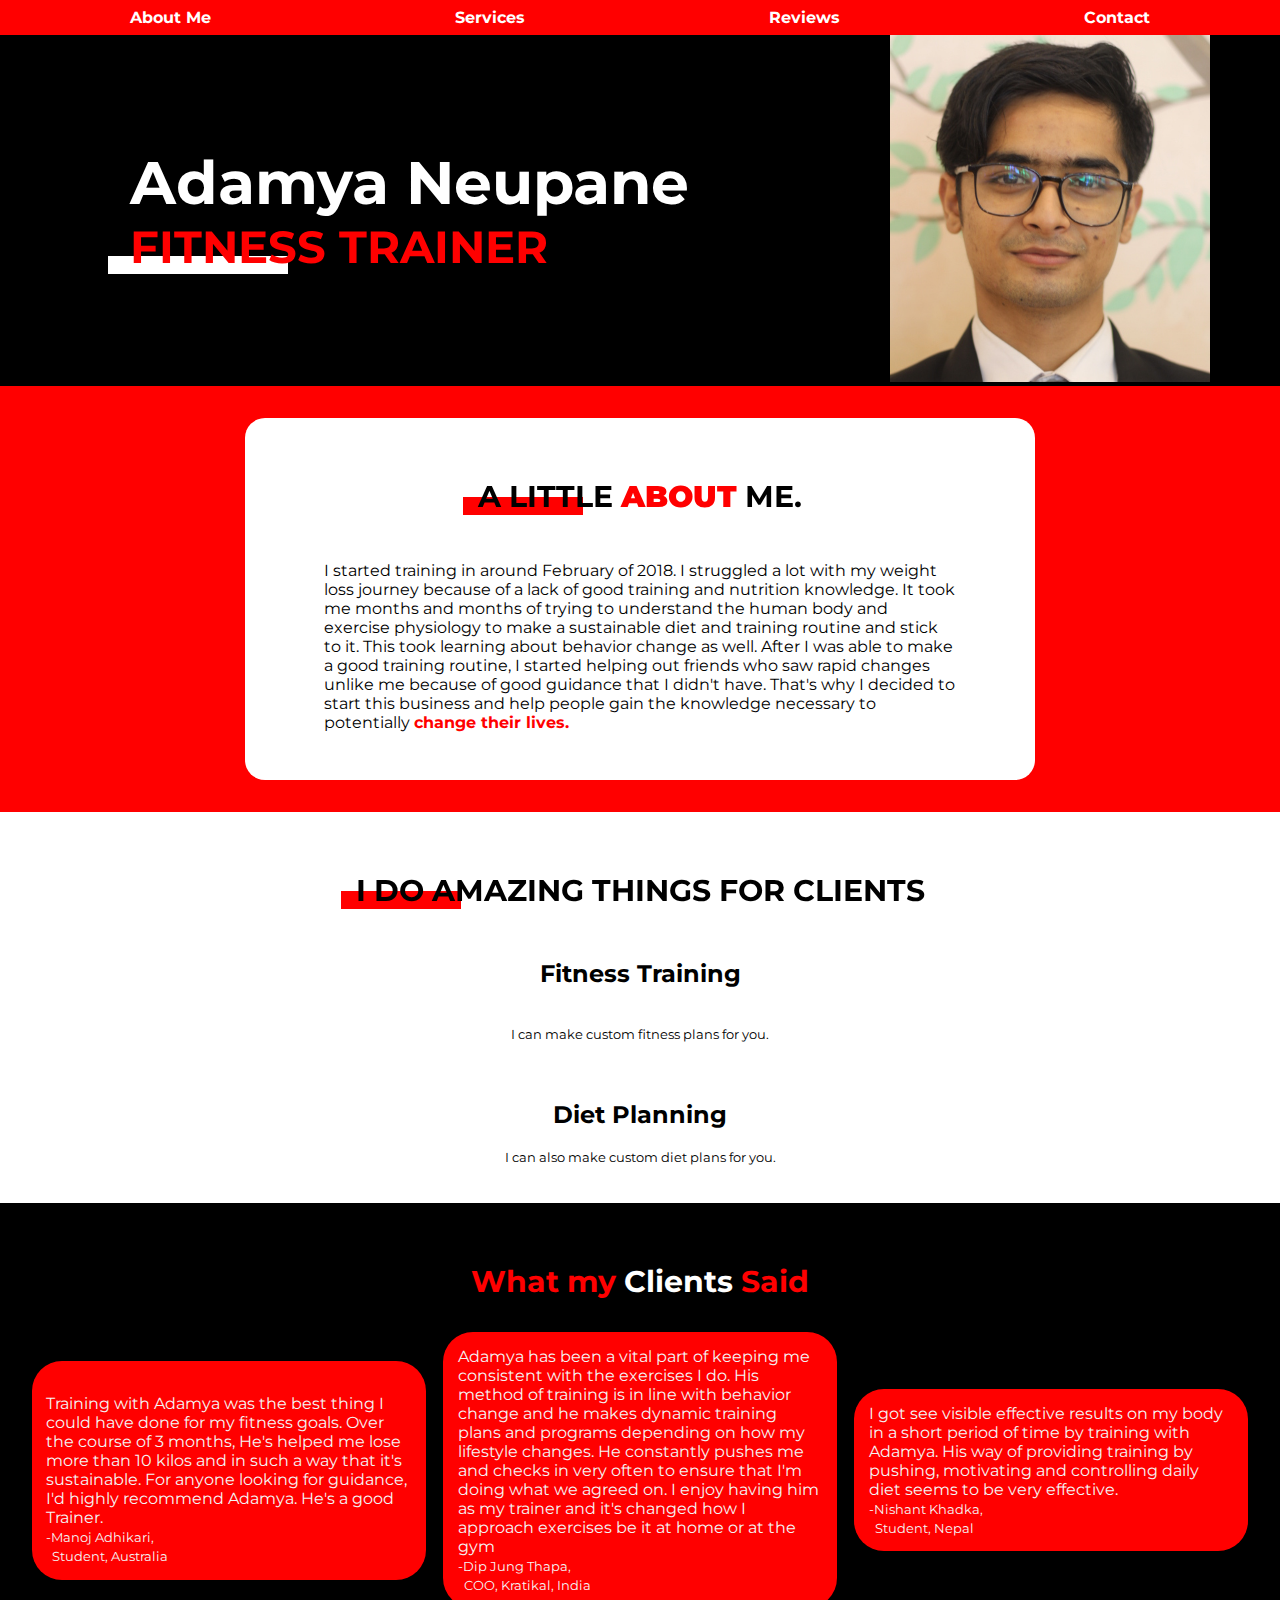
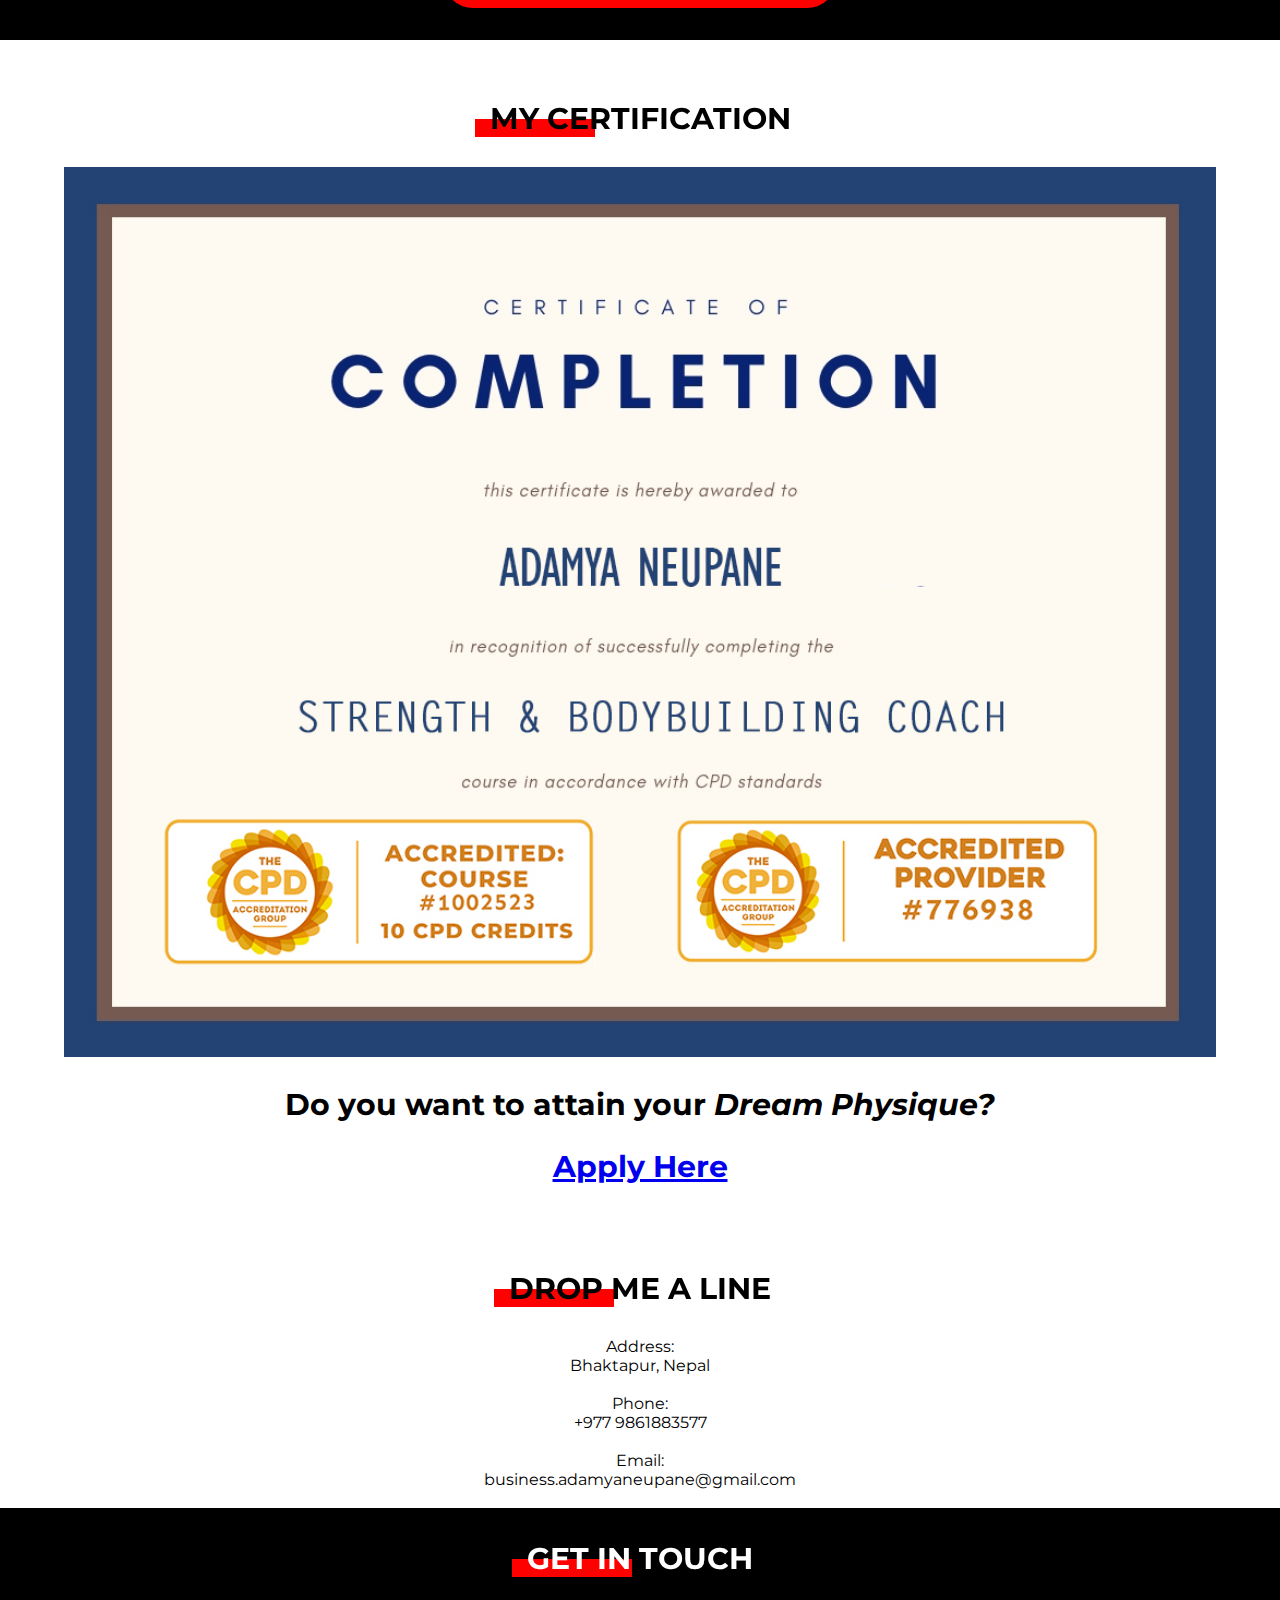
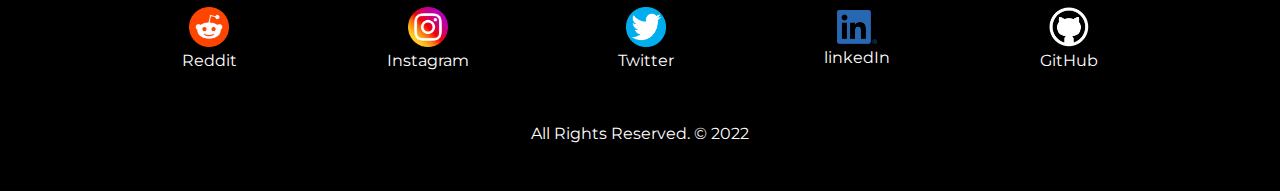
==== index.html @ 326d1372 "added hyperlink" ====
<!DOCTYPE html>
<html lang="en">
  <head>
    <meta charset="UTF-8" />
    <meta http-equiv="X-UA-Compatible" content="IE=edge" />
    <meta name="viewport" content="width=, initial-scale=1.0" />
    <title>Adamya Neupane</title>
    <link rel="stylesheet" href="styles.css" />
    <link href="favicon.png" rel="icon" type="image/x-icon" />
  </head>
  <body>
    <nav>
      <a href="index.html#Home">About Me </a>
      <a href="index.html#fit-plans"> Services </a>
      <a href="index.html#client-reviews"> Reviews </a>
      <a href="index.html#contact"> Contact </a>
    </nav>
    <section class="top" id="Home">
      <div>
        <h1>
          Adamya Neupane <br /><span class="trainer">Fitness Trainer</span>
        </h1>
      </div>
      <div class="picture-main">
        <img src="Adamya_Neupane.JPG" alt="Picture of the trainer" />
      </div>
    </section>
    <section class="about-container">
      <section class="AlbertBox">
        <h3>
          A little <em><b>about</b></em> me.
        </h3>
        <p>
          I started training in around February of 2018. I struggled a lot with
          my weight loss journey because of a lack of good training and
          nutrition knowledge. It took me months and months of trying to
          understand the human body and exercise physiology to make a
          sustainable diet and training routine and stick to it. This took
          learning about behavior change as well. After I was able to make a
          good training routine, I started helping out friends who saw rapid
          changes unlike me because of good guidance that I didn't have. That's
          why I decided to start this business and help people gain the
          knowledge necessary to potentially
          <em> <b> change their lives.</b></em>
        </p>
      </section>
    </section>

    <section class="plans" id="fit-plans">
      <h3>I do Amazing Things for Clients</h3>
      <h2>Fitness Training</h2>
      <br />
      <small>I can make custom fitness plans for you.</small> <br /><br />
      <h2>Diet Planning</h2>
      <small>I can also make custom diet plans for you.</small> <br /><br />
    </section>

    <div class="review-title" id="client-reviews">
      What my <em> Clients </em> Said
    </div>

    <section class="reviews">
      <!--Client 1-->
      <div class="manoj">
        <br />
        Training with Adamya was the best thing I could have done for my fitness
        goals. Over the course of 3 months, He's helped me lose more than 10
        kilos and in such a way that it's sustainable. For anyone looking for
        guidance, I'd highly recommend Adamya. He's a good Trainer.
        <br />
        <small>
          -Manoj Adhikari, <br />
          &nbsp; Student, Australia
        </small>
      </div>
      <!--Client 2-->
      <div class="dipjung">
        Adamya has been a vital part of keeping me consistent with the exercises
        I do. His method of training is in line with behavior change and he
        makes dynamic training plans and programs depending on how my lifestyle
        changes. He constantly pushes me and checks in very often to ensure that
        I'm doing what we agreed on. I enjoy having him as my trainer and it's
        changed how I approach exercises be it at home or at the gym
        <br />
        <small>
          -Dip Jung Thapa, <br />
          &nbsp; COO, Kratikal, India
        </small>
      </div>
      <!--Client 3-->
      <div class="nishant">
        I got see visible effective results on my body in a short period of time
        by training with Adamya. His way of providing training by pushing,
        motivating and controlling daily diet seems to be very effective.
        <br />
        <small>
          -Nishant Khadka, <br />
          &nbsp; Student, Nepal
        </small>
      </div>
    </section>

    <section class="certification">
      <h3>My Certification</h3>
      <img src="Certificate_adamya.jpg" alt="Certification-Adamya-Neupane" />
    </section>
    
    <section class="GoogleForm">
      <h2>Do you want to attain your <em> Dream Physique? </em> </h2>
      <div class = "form-button"><a href="https://forms.gle/S96QCmJSuo4km8DV9" target="_blank"> <h2>Apply Here</h2> </a></div>
    </section>

    <section class="contacts" id="contact">
      <h3>Drop me a line</h3>
      <div class="info">
        Address: <br />
        Bhaktapur, Nepal <br />
        <br />

        Phone: <br />
        +977 9861883577 <br />
        <br />

        Email: <br />
        business.adamyaneupane@gmail.com <br /><br />
      </div>
    </section>

    <section class="logos">
      <h3>Get in Touch</h3>

      <section class="socials">
        <a href="https://www.reddit.com/user/Addy_6325" target="_blank">
          <img src="reddit-img.webp" alt="Reddit" /> <br />
          Reddit</a
        >
        <a href="https://www.instagram.com/_addy_6325/" target="_blank">
          <img src="instagram-img.webp" alt="Instagram" /> <br />
          Instagram
        </a>
        <a href="https://twitter.com/AdamyaNeupane" target="_blank">
          <img src="twitter-img.png" alt="Twitter" /> <br />
          Twitter</a
        >
        <a href="https://www.linkedin.com/in/adamya-neupane/" target="_blank">
          <img src="linkedin-img.webp" alt="LinkedIn" /> <br />linkedIn
        </a>
        <a href="https://github.com/Addy-0001" target="_blank">
          <img src="github1.png" alt="GitHub" /> <br />
          GitHub</a
        >
      </section>
      <br /><br />
      <footer>All Rights Reserved. &#169; 2022</footer>
    </section>
  </body>
</html>
---- styles.css ----
@import url('https://fonts.googleapis.com/css2?family=Montserrat:wght@400;700&display=swap');

body
{
    font-family: 'Montserrat', sans-serif;
    margin: 0; 
}

nav
{

    display: flex;
    color: white;
    background-color: red;
    padding: .5em;
    flex-direction: row;
    flex-wrap: nowrap;
    justify-content: space-around;
    align-items: center;
    align-content: stretch;
    position: sticky;
    top: 0px;
}


nav a
{
    text-transform: none;
    text-decoration: none;
    font-weight: bold;
    color: white;
}

.top
{
    color:white;
    background-color: black;
    padding: 0px;
    margin: 0px; 
    display: flex;
    flex-direction: row;
    flex-wrap: nowrap;
    justify-content: space-around;
    align-items: center;
    align-content: flex-start;
}

.top img
{
    width: 320px;
}

.top h1
{
    font-size: 60px;
    text-align: left;
    padding: 1em 1em;
}

h1 span 
{
    text-transform: uppercase;
    display: block;
    font-size: 45px;
    position: relative;
    z-index: 1;
}

h1 span::before
{
    content: ' ';
    position: absolute;
    width: 4em;
    background-color: white;
    height: .4em;
    bottom: 0;
    z-index: -1;
    margin-left: -.5em;
}

.trainer
{
    color: red;
    position: relative;
}

.about-container
{
    background-color: red;
    display: flex;
    flex-direction: column;
    flex-wrap: wrap;
    justify-content: center;
    align-items: center;
    align-content: space-around;
    padding: 2em;
}

h3
{
    display: block;
    padding: 2em 0 0 0;
    text-transform: uppercase;
    font-size: 30px;
    margin-top: 0;
    position: relative;
    z-index: 1;
}

h3::before
{
    content: ' ';
    position: absolute;
    width: 4em;
    background-color: red;
    height: .6em;
    bottom: 0;
    z-index: -1;
    margin-left: -.5em;
}

.AlbertBox
{
    width: 65%;
    display: flex;
    flex-direction: column;
    align-items: center;
    align-content: space-around;
    border-radius: 20px;
    border-color: white;
    background-color: white;
    
}

.AlbertBox p
{
    width: 80%;
    padding: 0 0 2em 0;
}

.AlbertBox em
{
    font-style: normal;
    color: red;
}



.plans
{
    display: flex;
    flex-direction: column;
    flex-wrap: nowrap;
    justify-content: center;
    align-items: center;
    align-content: space-around;
}

.plans h3
{
    font-size: 30px;
}

.plans h2
{
    padding: 0 0 0 0;
}

.review-title
{
    color: Red;
    background-color: black;
    border: 0;
    padding: 2em 0 0 0;
    text-align: center; 
    font-size: 30px;
    font-weight: bold;
}

.review-title em
{
    font-style: normal;
    color: white;
}
.reviews
{
    background-color: black;
    color: white;
    display: flex;
    flex-direction: row;
    flex-wrap: wrap;
    justify-content: space-between;
    align-items: center;
    align-content: space-evenly;
    padding: 2em;
}

.manoj
{
    background-color: red;
    color: whitesmoke;
    width: 30%;
    border-radius: 30px;
    text-align: left;
    padding: .9em;
}
.dipjung
{
    background-color: red;
    color: whitesmoke;
    width: 30%;
    border-radius: 30px;
    text-align: left;
    padding: .9em;
}
.nishant
{
    background-color: red;
    color: whitesmoke;
    width: 30%;
    border-radius: 30px;
    text-align: left;
    padding: .9em;
}

.certification
{
    text-align: center;
}

.certification img
{
    width: 90%;
}

.GoogleForm
{
    text-align: center;
}

.GoogleForm h2
{
    font-size: 30px;
    
}
.GoogleForm em
{
    text-emphasis: none;
}

.contacts
{
    text-align: center;
}

.socials
{
    display: flex;
    flex-direction: row;
    flex-wrap: nowrap;
    justify-content: space-evenly;
    align-items: center;
}

.socials img
{
    width: 40px;
    bottom: .5em;
}

.socials a
{
    width: auto;
    font-size: 100%;
    text-align: center;
    text-decoration: none;
    color: white;
}

.logos
{
    background-color: black;
    color: white;
    padding: 2em; 
}

.logos h3
{
    font-size: 30px;
    text-align: center;
    padding: 0 4em 0 4em;
}

footer
{
    padding: 1em;
    text-align: center;
}

/*
* When the size of the screen changes, change the content as follows
*/
@media (max-width: 1127px)
{
    .top {
            color: white;
            background-color: black;
            padding: 0px;
            margin: 0px;
            display: flex;
            flex-direction: row;
            flex-wrap: wrap;
            justify-content: space-around;
            align-items: center;
            align-content: center;
        }

    .top img
    {
        width: 100%;
    }

    .reviews {
            background-color: black;
            color: white;
            display: flex;
            flex-direction: column;
            flex-wrap: wrap;
            justify-content: space-around;
            align-items: center;
            align-content: space-around;
        }
    .manoj
    {
        background-color: red;
        color: whitesmoke;
        width: 80%;
        border-radius: 50px;
        text-align: left;
        padding: 2em;
        border: 10px solid;
        border-color: black;
    }
    .dipjung
    {
        background-color: red;
        color: whitesmoke;
        width: 80%;
        border-radius: 50px;
        text-align: left;
        padding: 2em;
        border: 10px solid;
        border-color: black;
    }
    .nishant
    {
        background-color: red;
        color: whitesmoke;
        width: 80%;
        border-radius: 50px;
        text-align: left;
        padding: 2em;
        border: 10px solid;
        border-color: black; 
    }
}
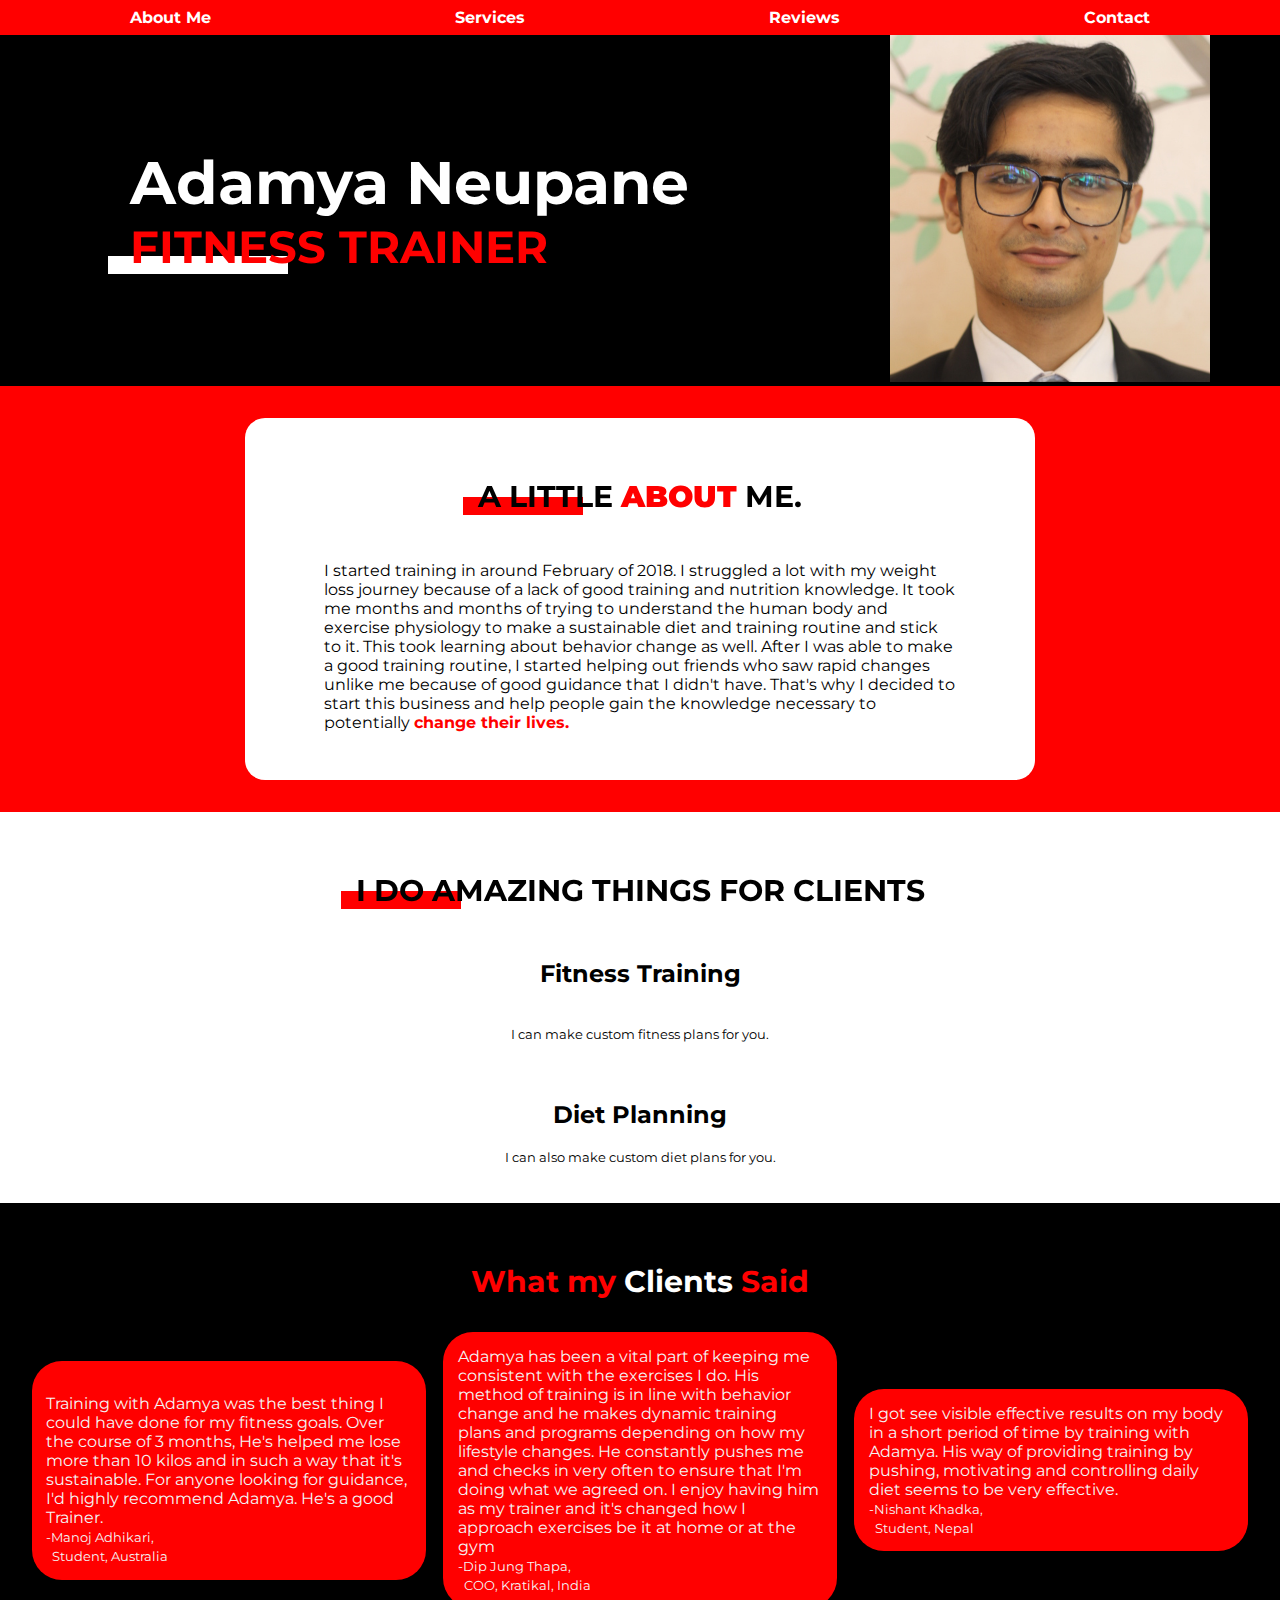
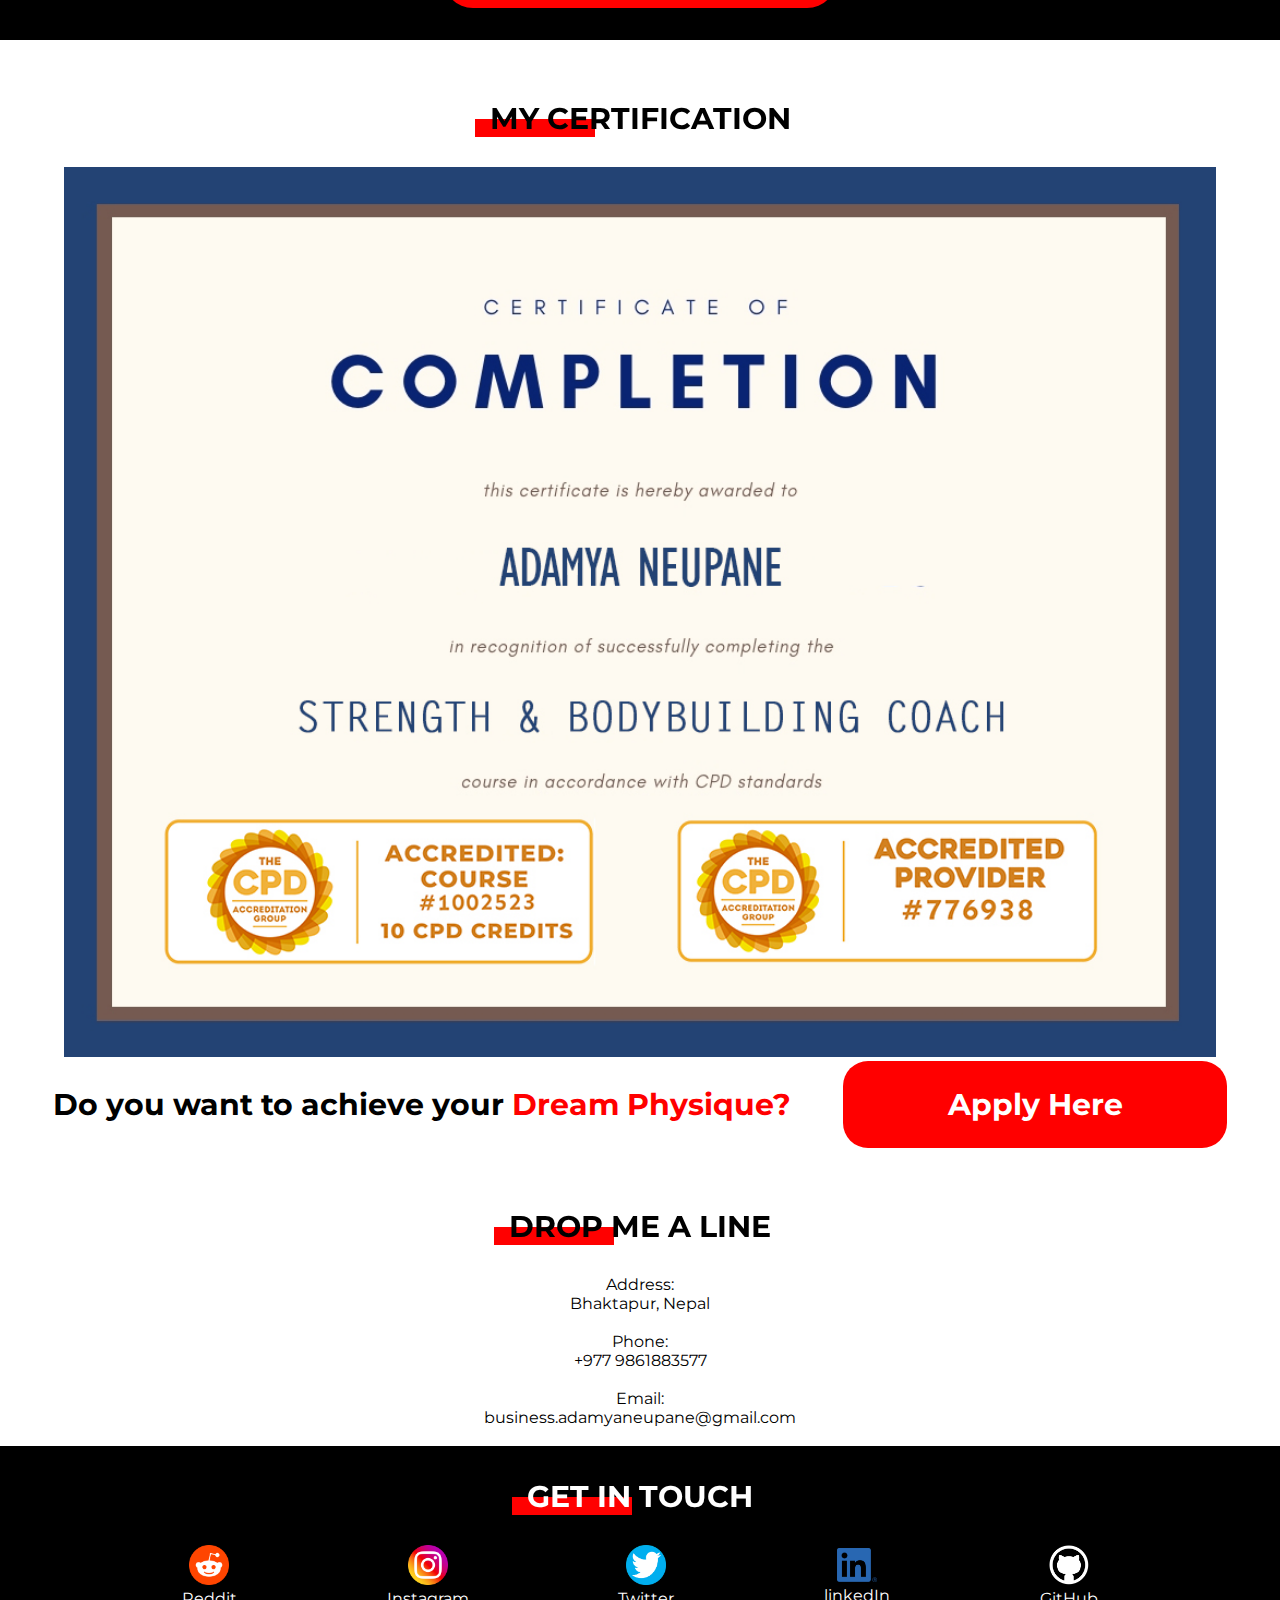
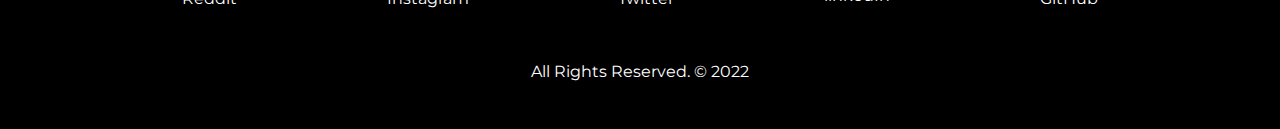
==== commit f5836645: "added form, made it look good" ====
--- a/index.html
+++ b/index.html
@@ -106,7 +106,7 @@
     </section>
     
     <section class="GoogleForm">
-      <h2>Do you want to attain your <em> Dream Physique? </em> </h2>
+      <h2>Do you want to achieve your <em> Dream Physique? </em> </h2>
       <div class = "form-button"><a href="https://forms.gle/S96QCmJSuo4km8DV9" target="_blank"> <h2>Apply Here</h2> </a></div>
     </section>
 
--- a/styles.css
+++ b/styles.css
@@ -235,17 +235,40 @@
 
 .GoogleForm
 {
-    text-align: center;
+    display: flex;
+    flex-direction: row;
+    flex-wrap: wrap;
+    justify-content: space-evenly;
+    align-content: space-between;
 }
 
 .GoogleForm h2
 {
     font-size: 30px;
-    
+    text-align: center;
 }
 .GoogleForm em
 {
-    text-emphasis: none;
+    font-style: normal;
+    color: red;
+}
+
+.form-button
+{
+    font-style: normal;
+    text-transform: none;
+    text-align: center;
+    color: white;
+    width: 30%;
+    background-color: red;
+    border-radius: 25px;
+    border: 2em; 
+}
+
+.form-button a
+{
+    color: white;
+    text-decoration: none;
 }
 
 .contacts
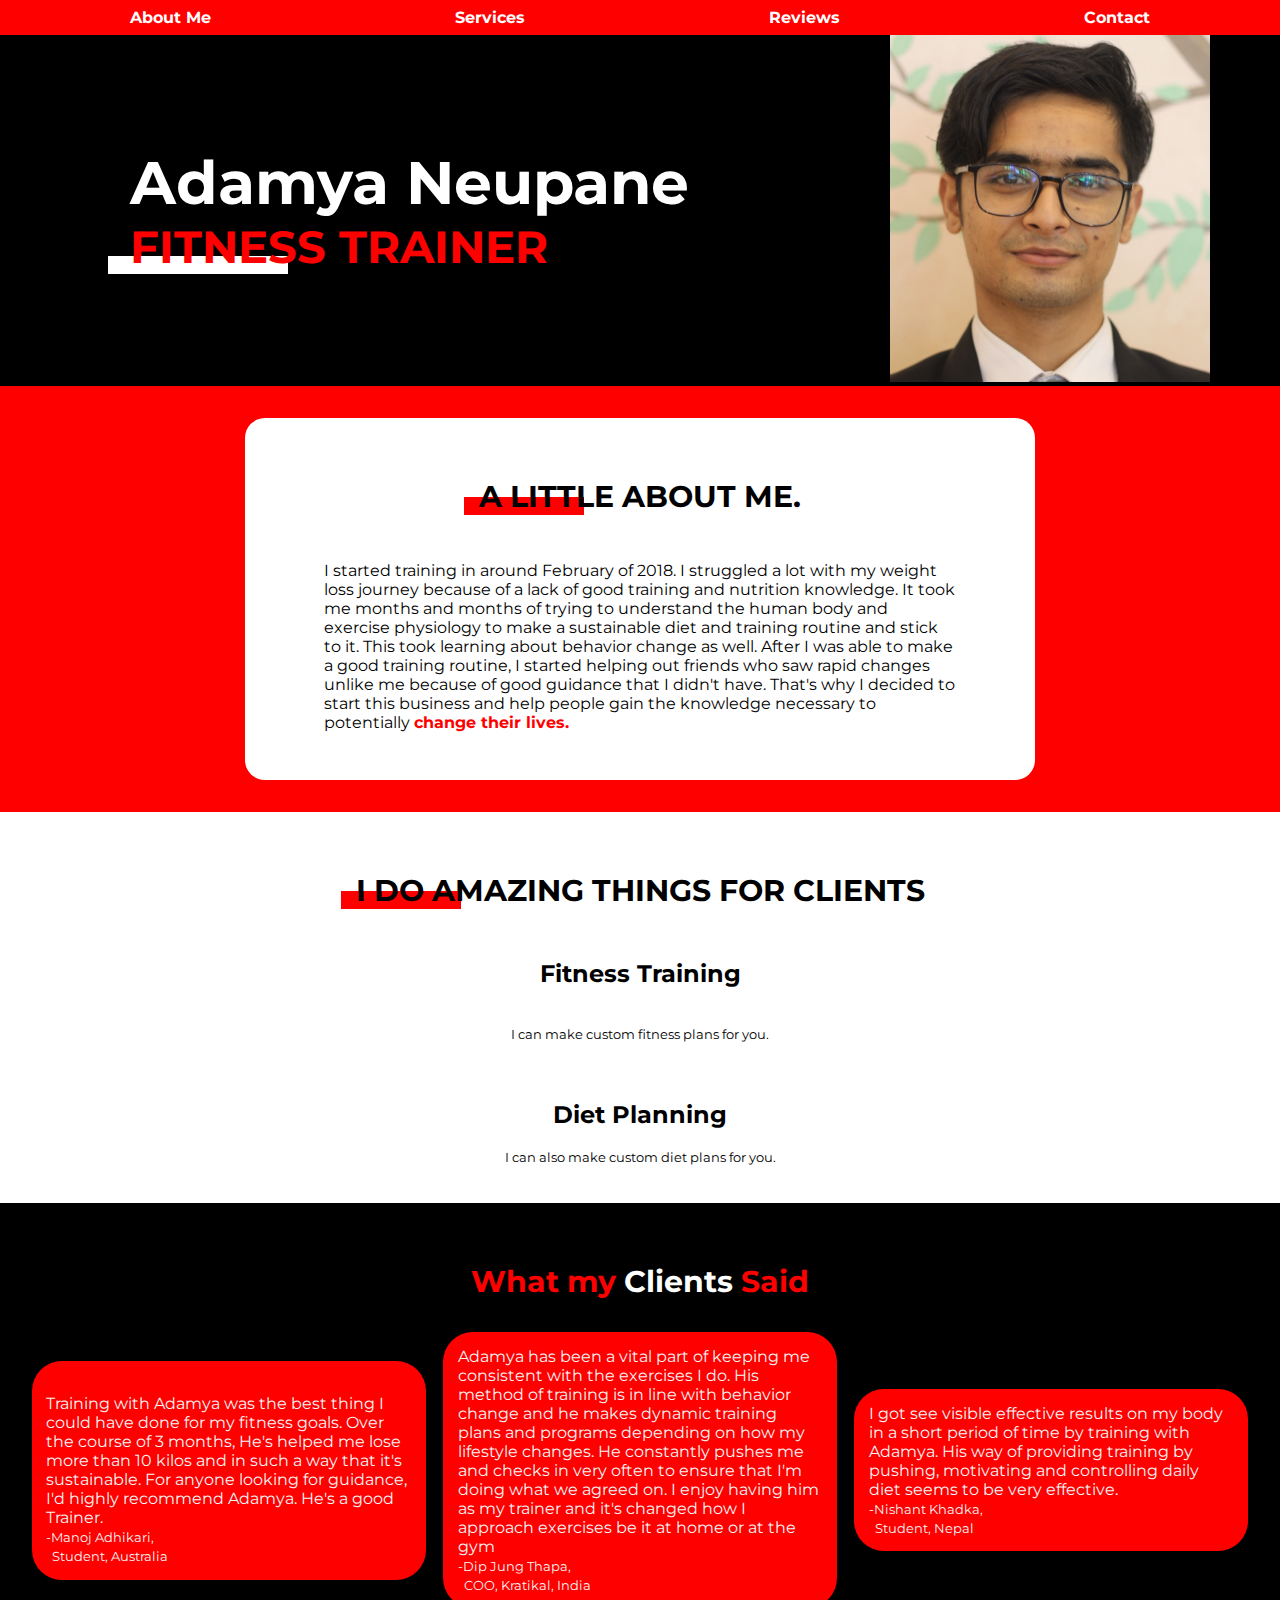
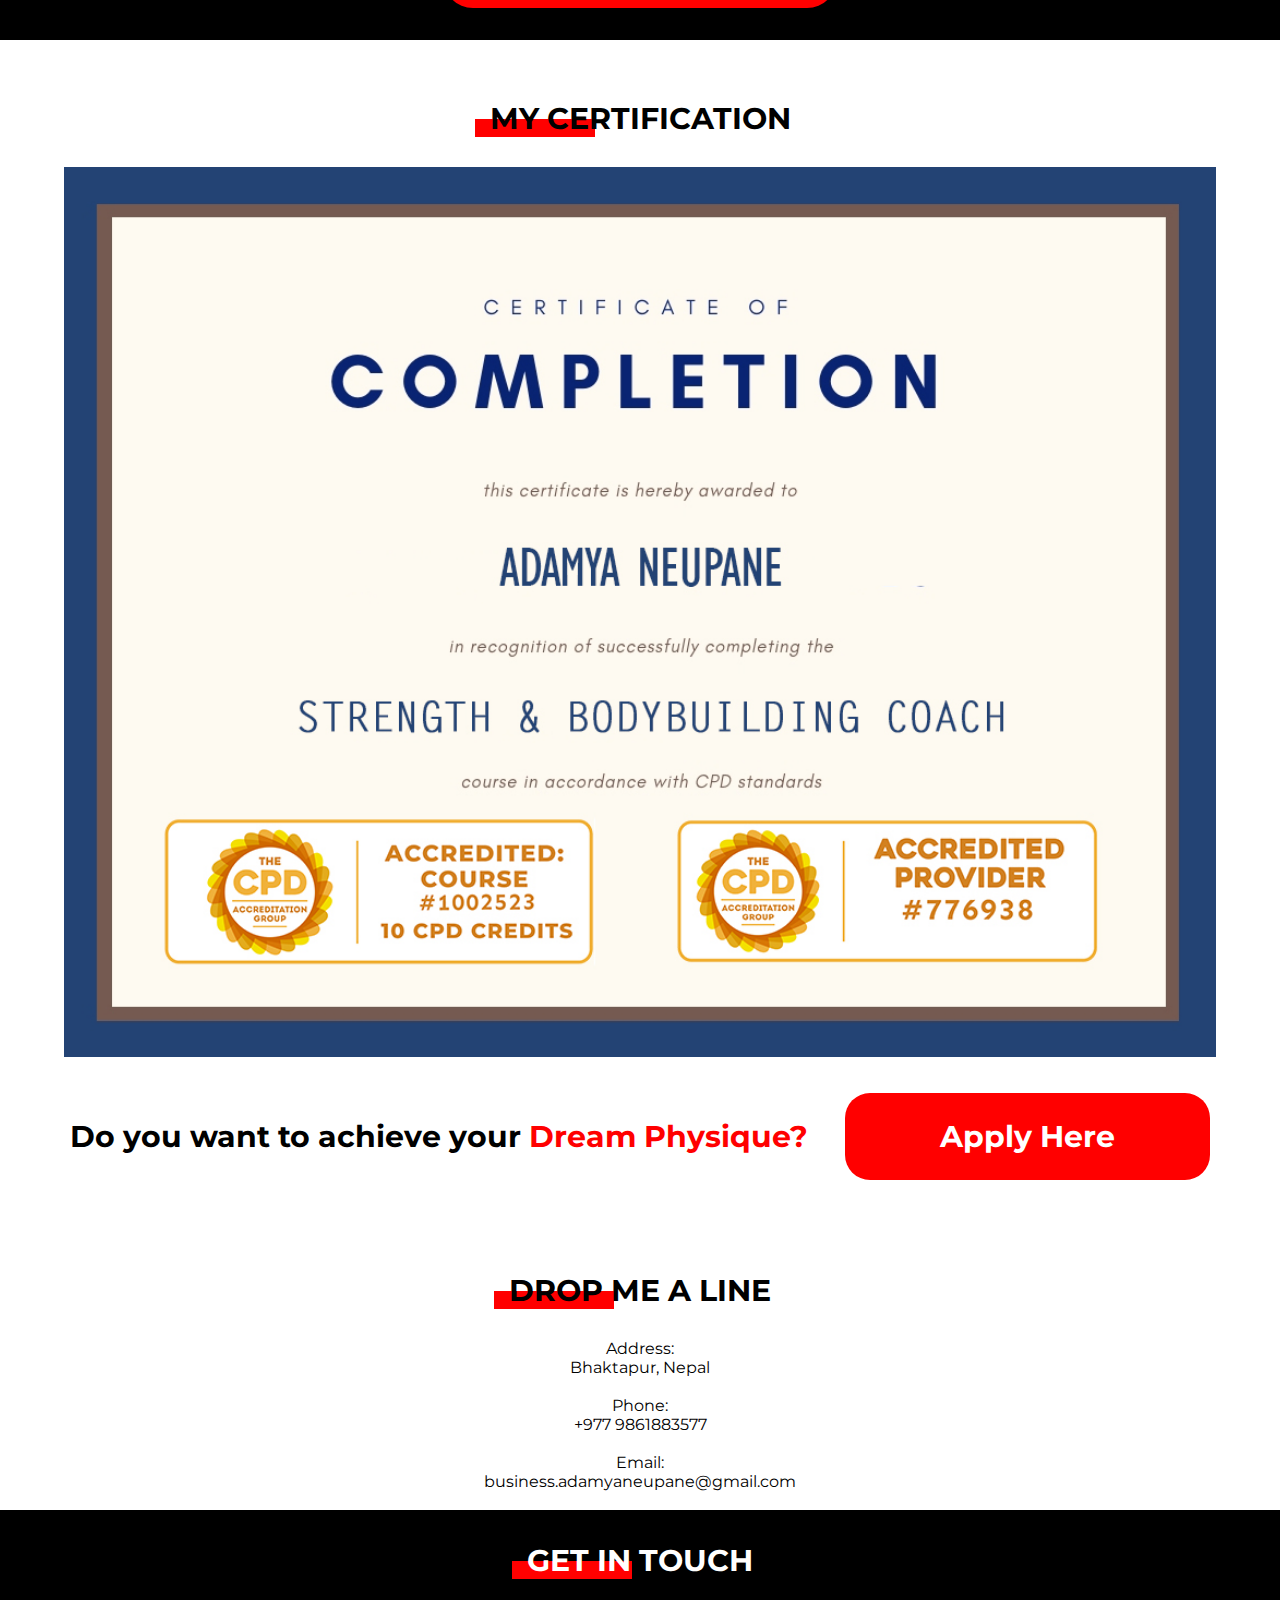
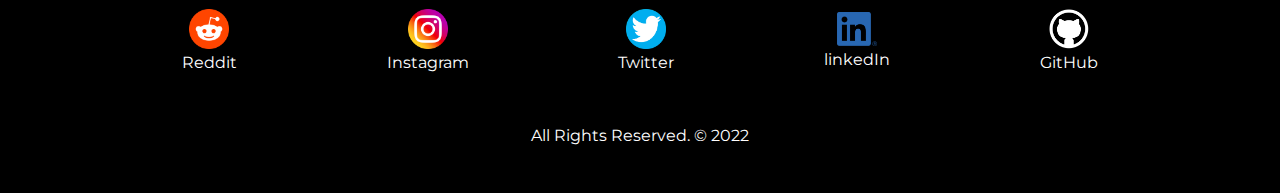
==== commit 8268235d: "changed about section" ====
--- a/index.html
+++ b/index.html
@@ -27,9 +27,7 @@
     </section>
     <section class="about-container">
       <section class="AlbertBox">
-        <h3>
-          A little <em><b>about</b></em> me.
-        </h3>
+        <h3>A little about me.</h3>
         <p>
           I started training in around February of 2018. I struggled a lot with
           my weight loss journey because of a lack of good training and
@@ -104,10 +102,14 @@
       <h3>My Certification</h3>
       <img src="Certificate_adamya.jpg" alt="Certification-Adamya-Neupane" />
     </section>
-    
+
     <section class="GoogleForm">
-      <h2>Do you want to achieve your <em> Dream Physique? </em> </h2>
-      <div class = "form-button"><a href="https://forms.gle/S96QCmJSuo4km8DV9" target="_blank"> <h2>Apply Here</h2> </a></div>
+      <h2>Do you want to achieve your <em> Dream Physique? </em></h2>
+      <div class="form-button">
+        <a href="https://forms.gle/S96QCmJSuo4km8DV9" target="_blank">
+          <h2>Apply Here</h2>
+        </a>
+      </div>
     </section>
 
     <section class="contacts" id="contact">
--- a/styles.css
+++ b/styles.css
@@ -20,6 +20,7 @@
     align-content: stretch;
     position: sticky;
     top: 0px;
+    z-index: 2;
 }
 
 
@@ -240,6 +241,7 @@
     flex-wrap: wrap;
     justify-content: space-evenly;
     align-content: space-between;
+    padding: 2em; 
 }
 
 .GoogleForm h2
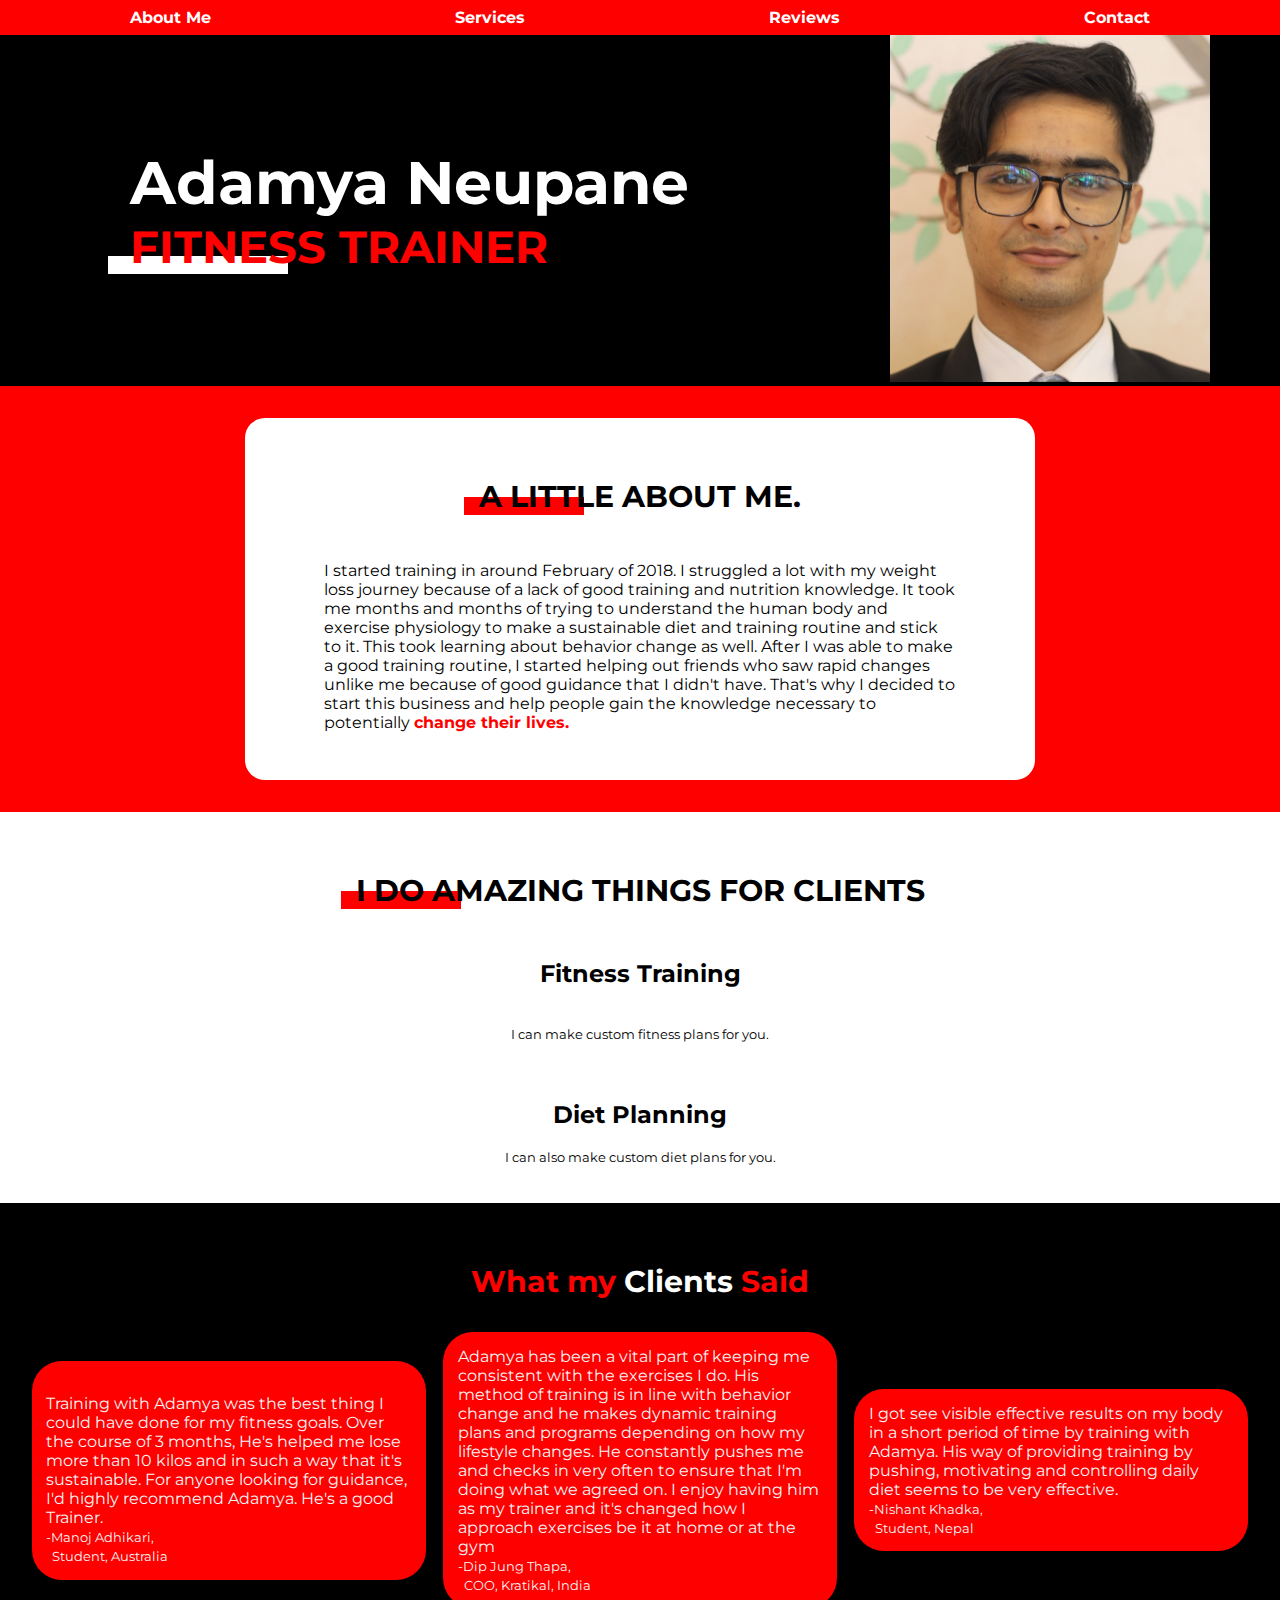
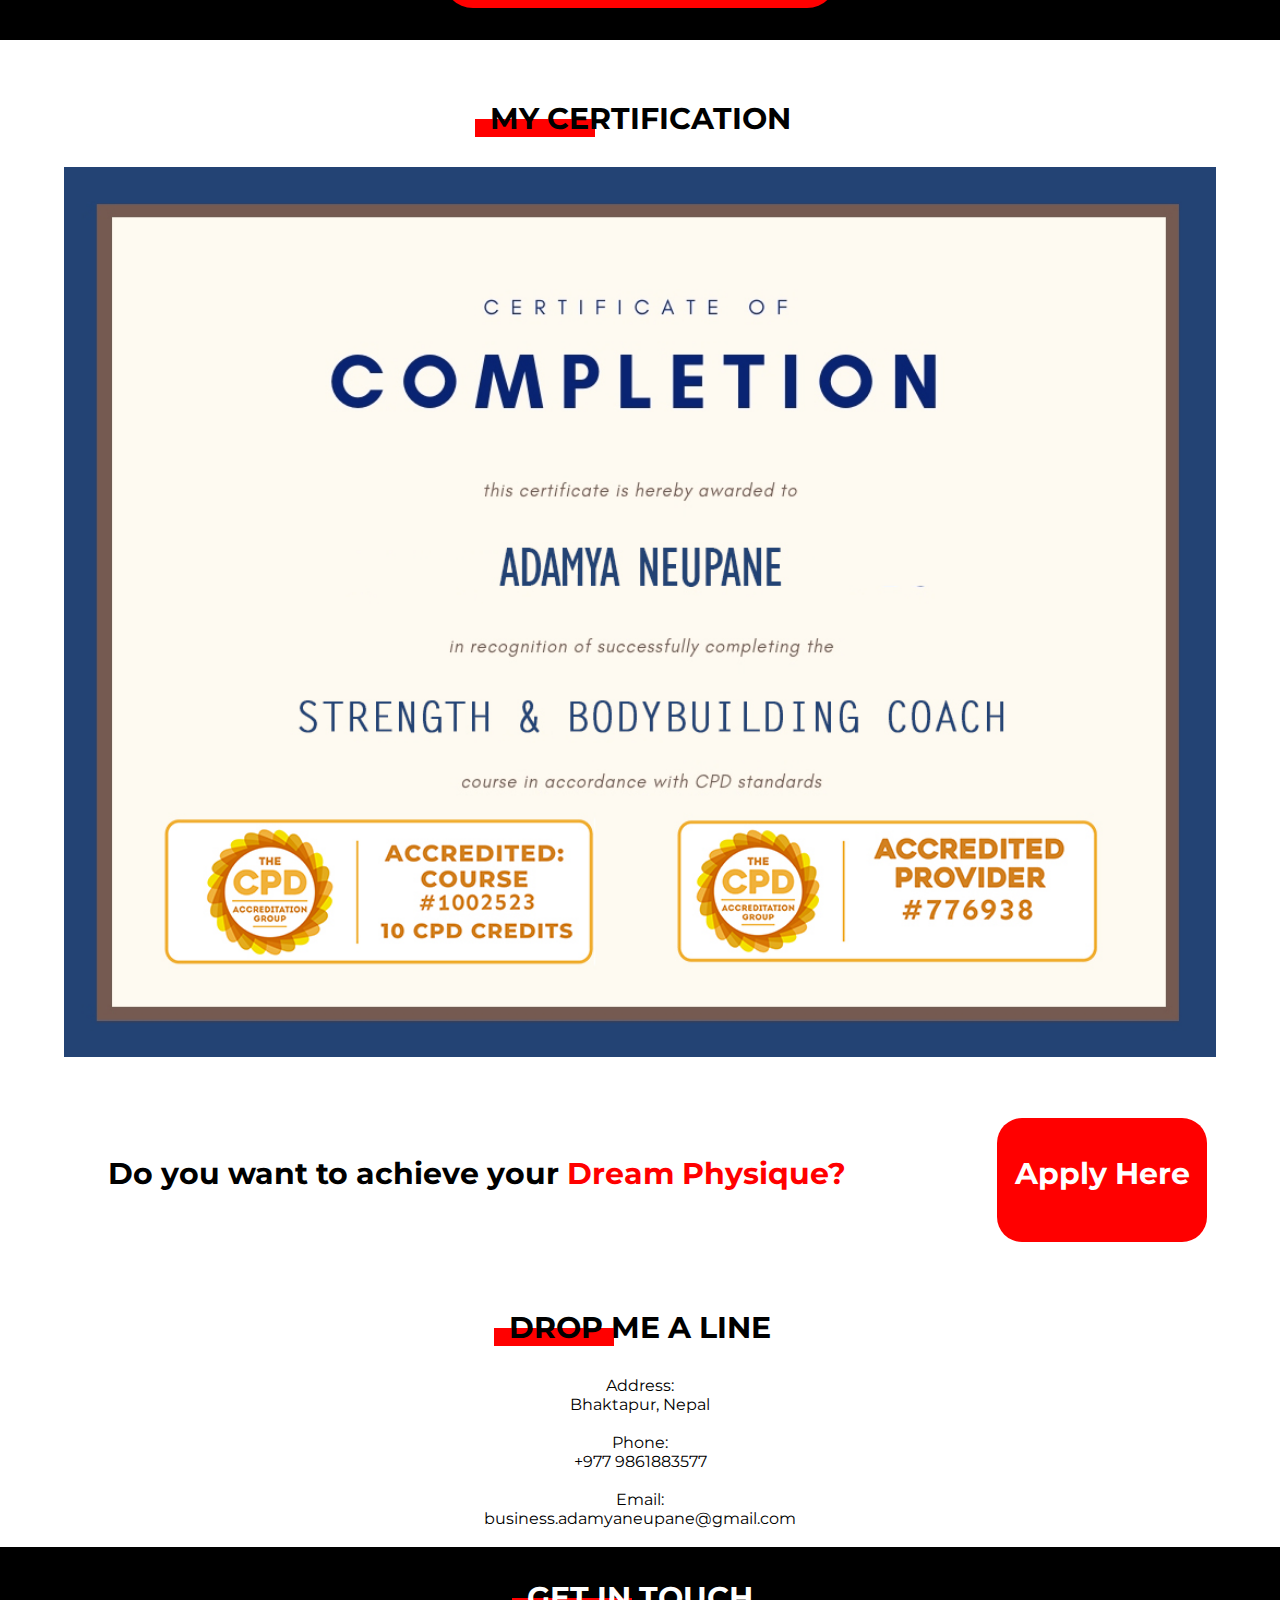
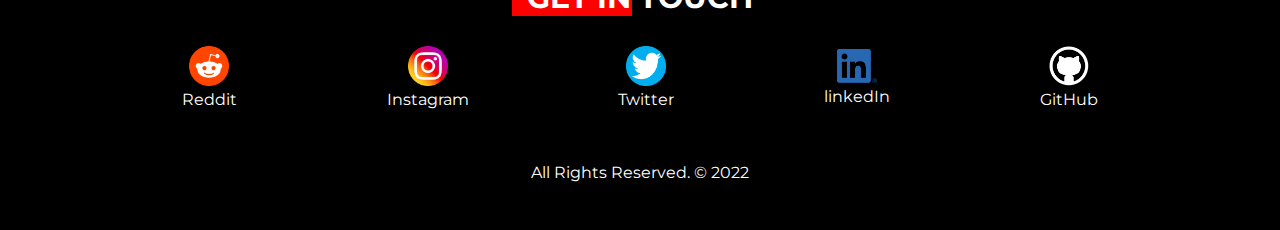
==== commit 4da2226e: "UI changes to apply section" ====
--- a/index.html
+++ b/index.html
@@ -104,12 +104,13 @@
     </section>
 
     <section class="GoogleForm">
-      <h2>Do you want to achieve your <em> Dream Physique? </em></h2>
-      <div class="form-button">
-        <a href="https://forms.gle/S96QCmJSuo4km8DV9" target="_blank">
-          <h2>Apply Here</h2>
+      <h2><br> Do you want to achieve your <em> Dream Physique? </em></h2>
+      <a href="https://forms.gle/S96QCmJSuo4km8DV9" target="_blank">
+        <div class="form-button">
+          <h2> <br>Apply Here</h2>
+        </div>
         </a>
-      </div>
+      
     </section>
 
     <section class="contacts" id="contact">
--- a/styles.css
+++ b/styles.css
@@ -239,11 +239,16 @@
     display: flex;
     flex-direction: row;
     flex-wrap: wrap;
-    justify-content: space-evenly;
+    justify-content: space-around;
     align-content: space-between;
     padding: 2em; 
 }
 
+.GoogleForm a
+{
+    text-decoration: none;
+    color: white;
+}
 .GoogleForm h2
 {
     font-size: 30px;
@@ -259,18 +264,14 @@
 {
     font-style: normal;
     text-transform: none;
-    text-align: center;
-    color: white;
-    width: 30%;
+    text-decoration: none;
+    color: white;
+    text-align: center;
+    color: white;
+    width: 120%;
+    height: 100%;
     background-color: red;
     border-radius: 25px;
-    border: 2em; 
-}
-
-.form-button a
-{
-    color: white;
-    text-decoration: none;
 }
 
 .contacts
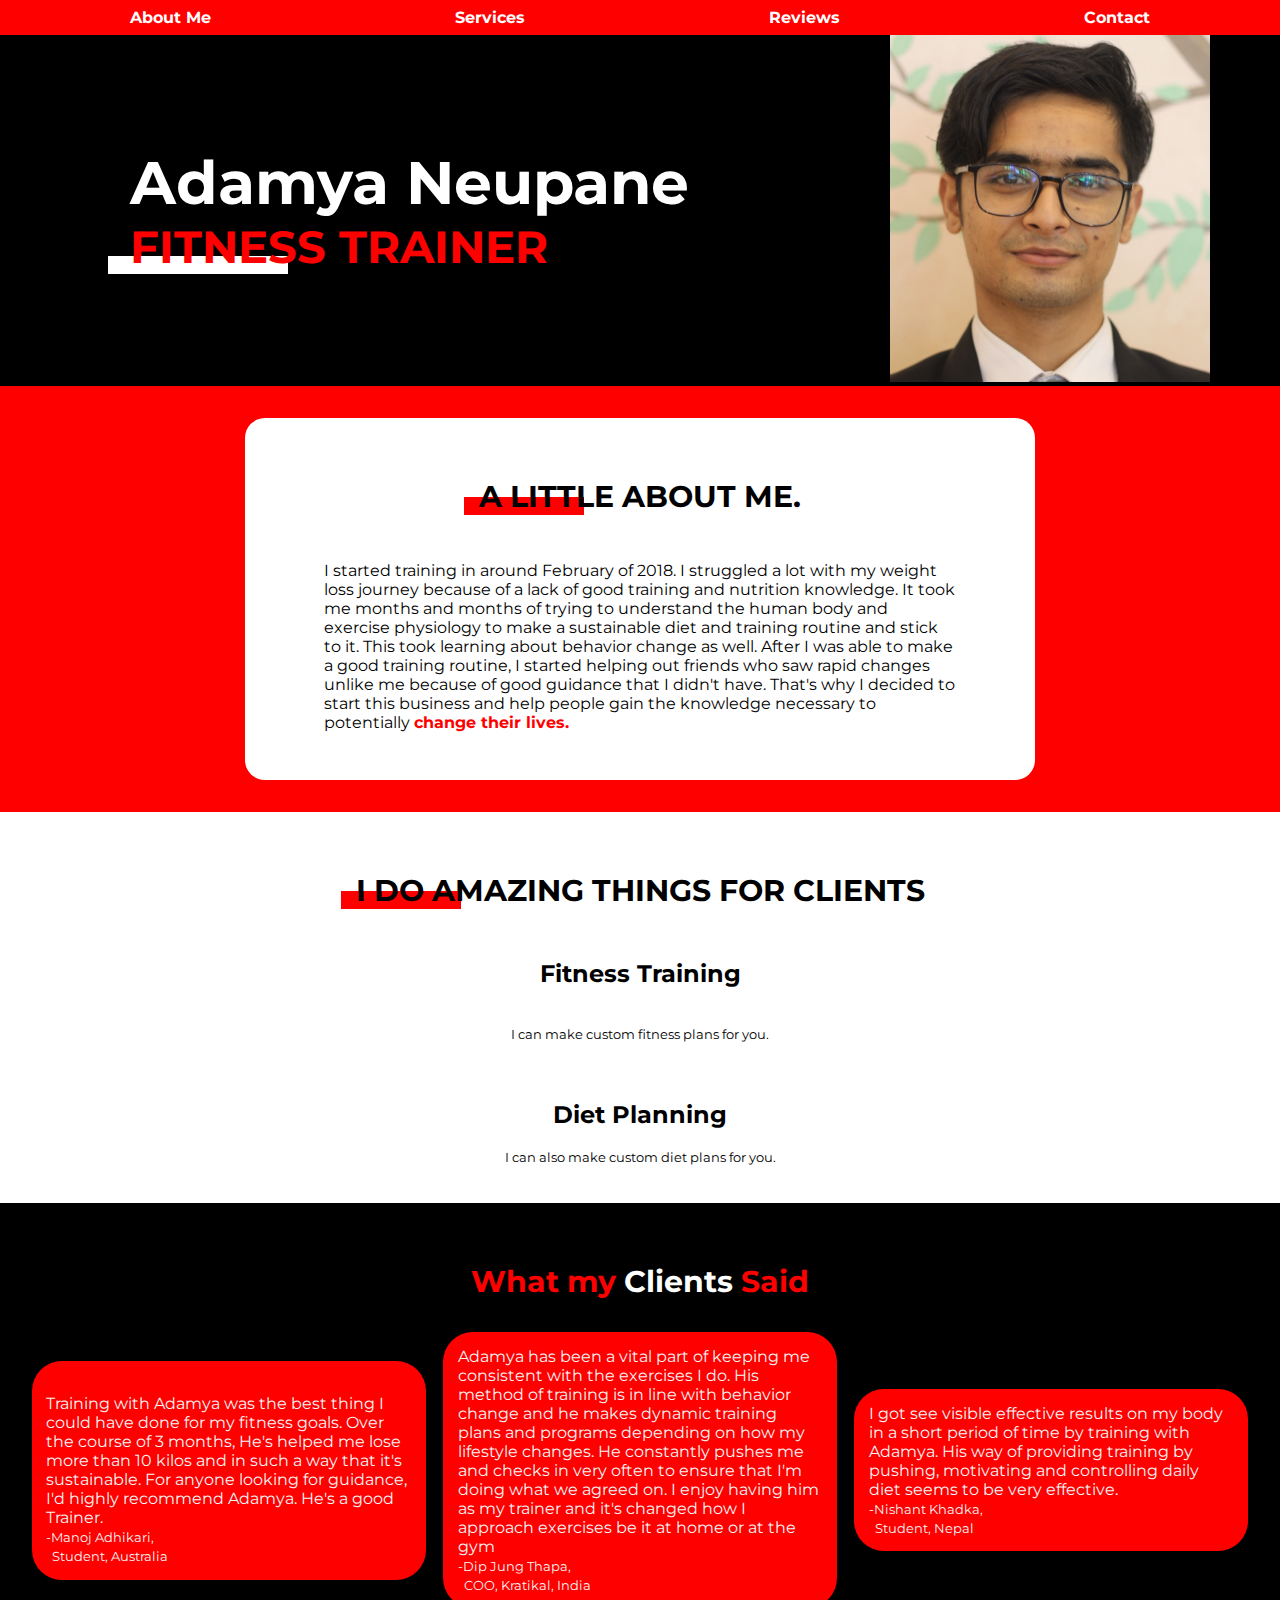
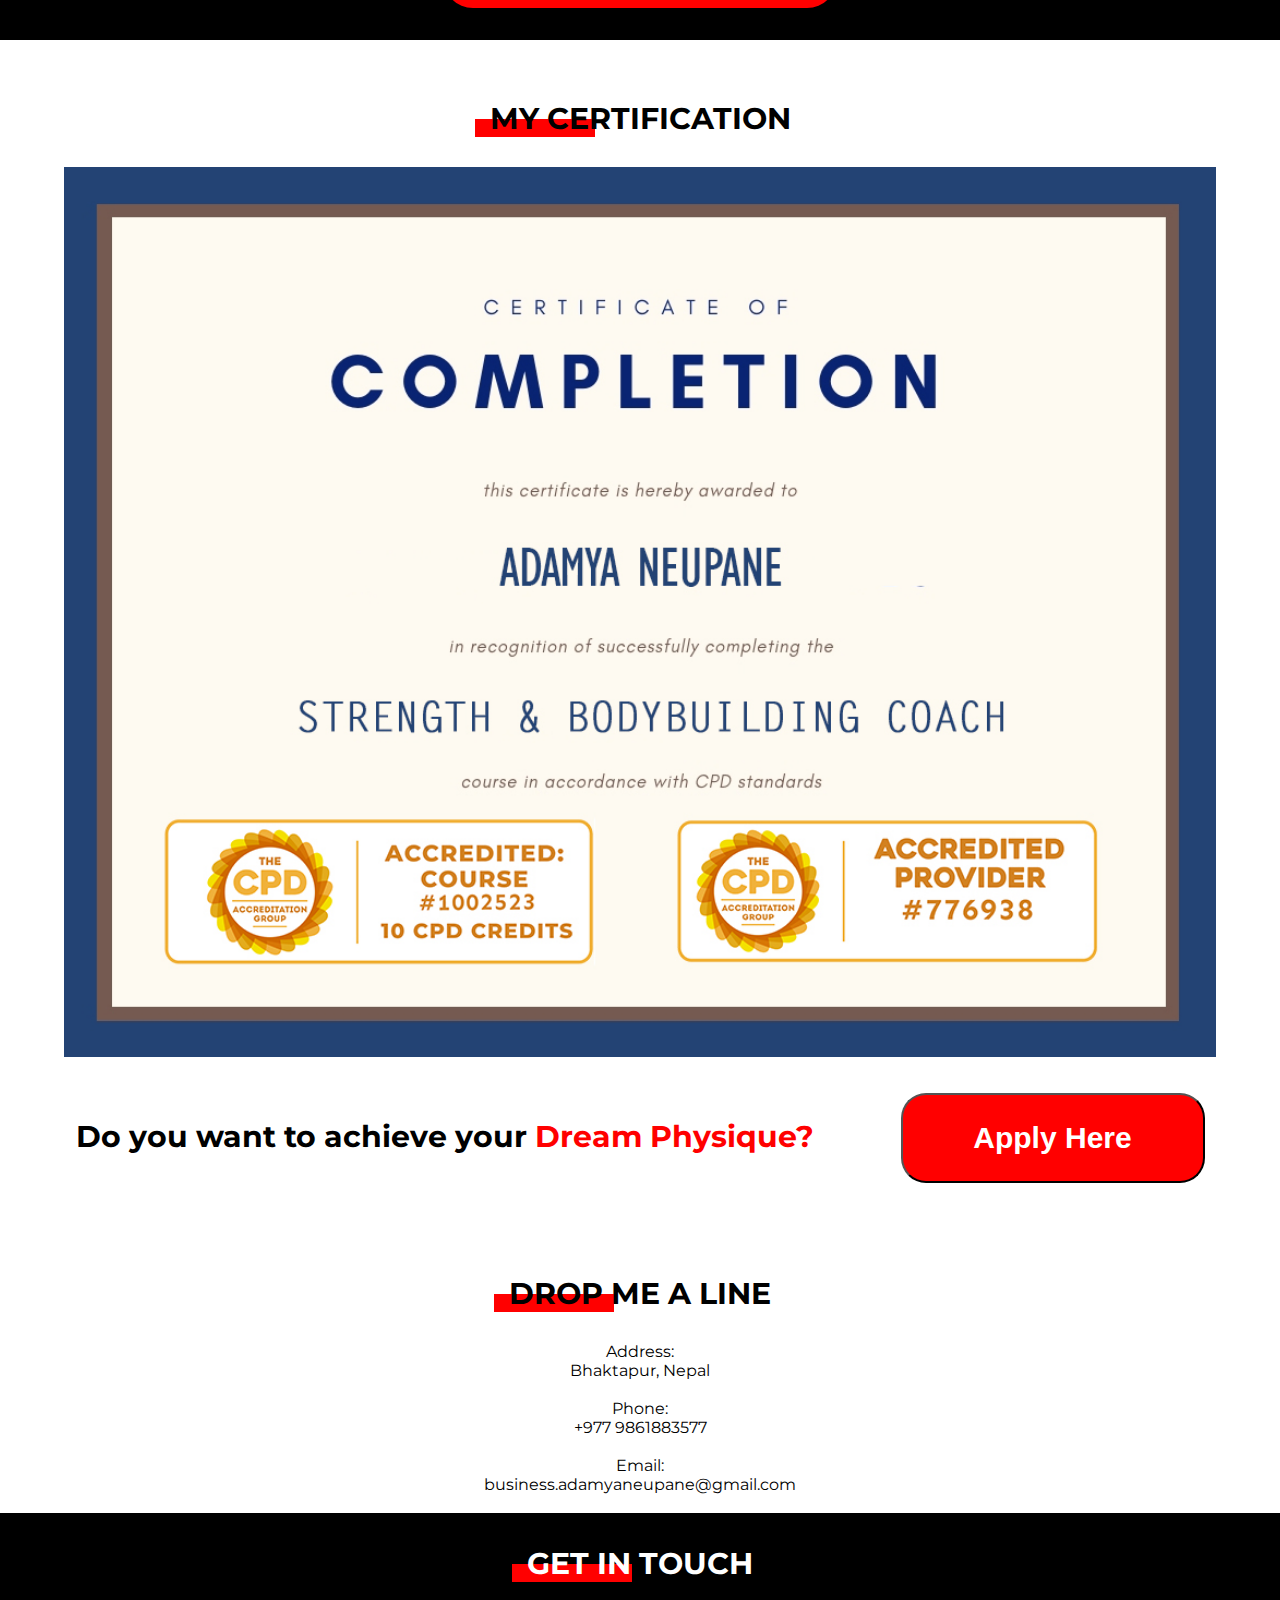
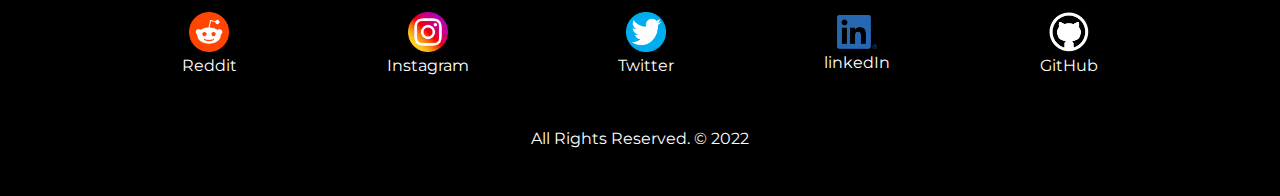
==== commit 8efc5206: "no more clients" ====
--- a/index.html
+++ b/index.html
@@ -6,6 +6,7 @@
     <meta name="viewport" content="width=, initial-scale=1.0" />
     <title>Adamya Neupane</title>
     <link rel="stylesheet" href="styles.css" />
+    <script src = "scripts.js"></script>
     <link href="favicon.png" rel="icon" type="image/x-icon" />
   </head>
   <body>
@@ -104,10 +105,10 @@
     </section>
 
     <section class="GoogleForm">
-      <h2><br> Do you want to achieve your <em> Dream Physique? </em></h2>
-      <a href="https://forms.gle/S96QCmJSuo4km8DV9" target="_blank">
-        <div class="form-button">
-          <h2> <br>Apply Here</h2>
+      <h2> Do you want to achieve your <em> Dream Physique? </em></h2>
+      <!-- a href="https://forms.gle/S96QCmJSuo4km8DV9" target="_blank" -->
+        <button class="form-button" onclick="Application()">
+          <h2> Apply Here</h2>
         </div>
         </a>
       
--- a/styles.css
+++ b/styles.css
@@ -268,8 +268,7 @@
     color: white;
     text-align: center;
     color: white;
-    width: 120%;
-    height: 100%;
+    width: 25%;
     background-color: red;
     border-radius: 25px;
 }
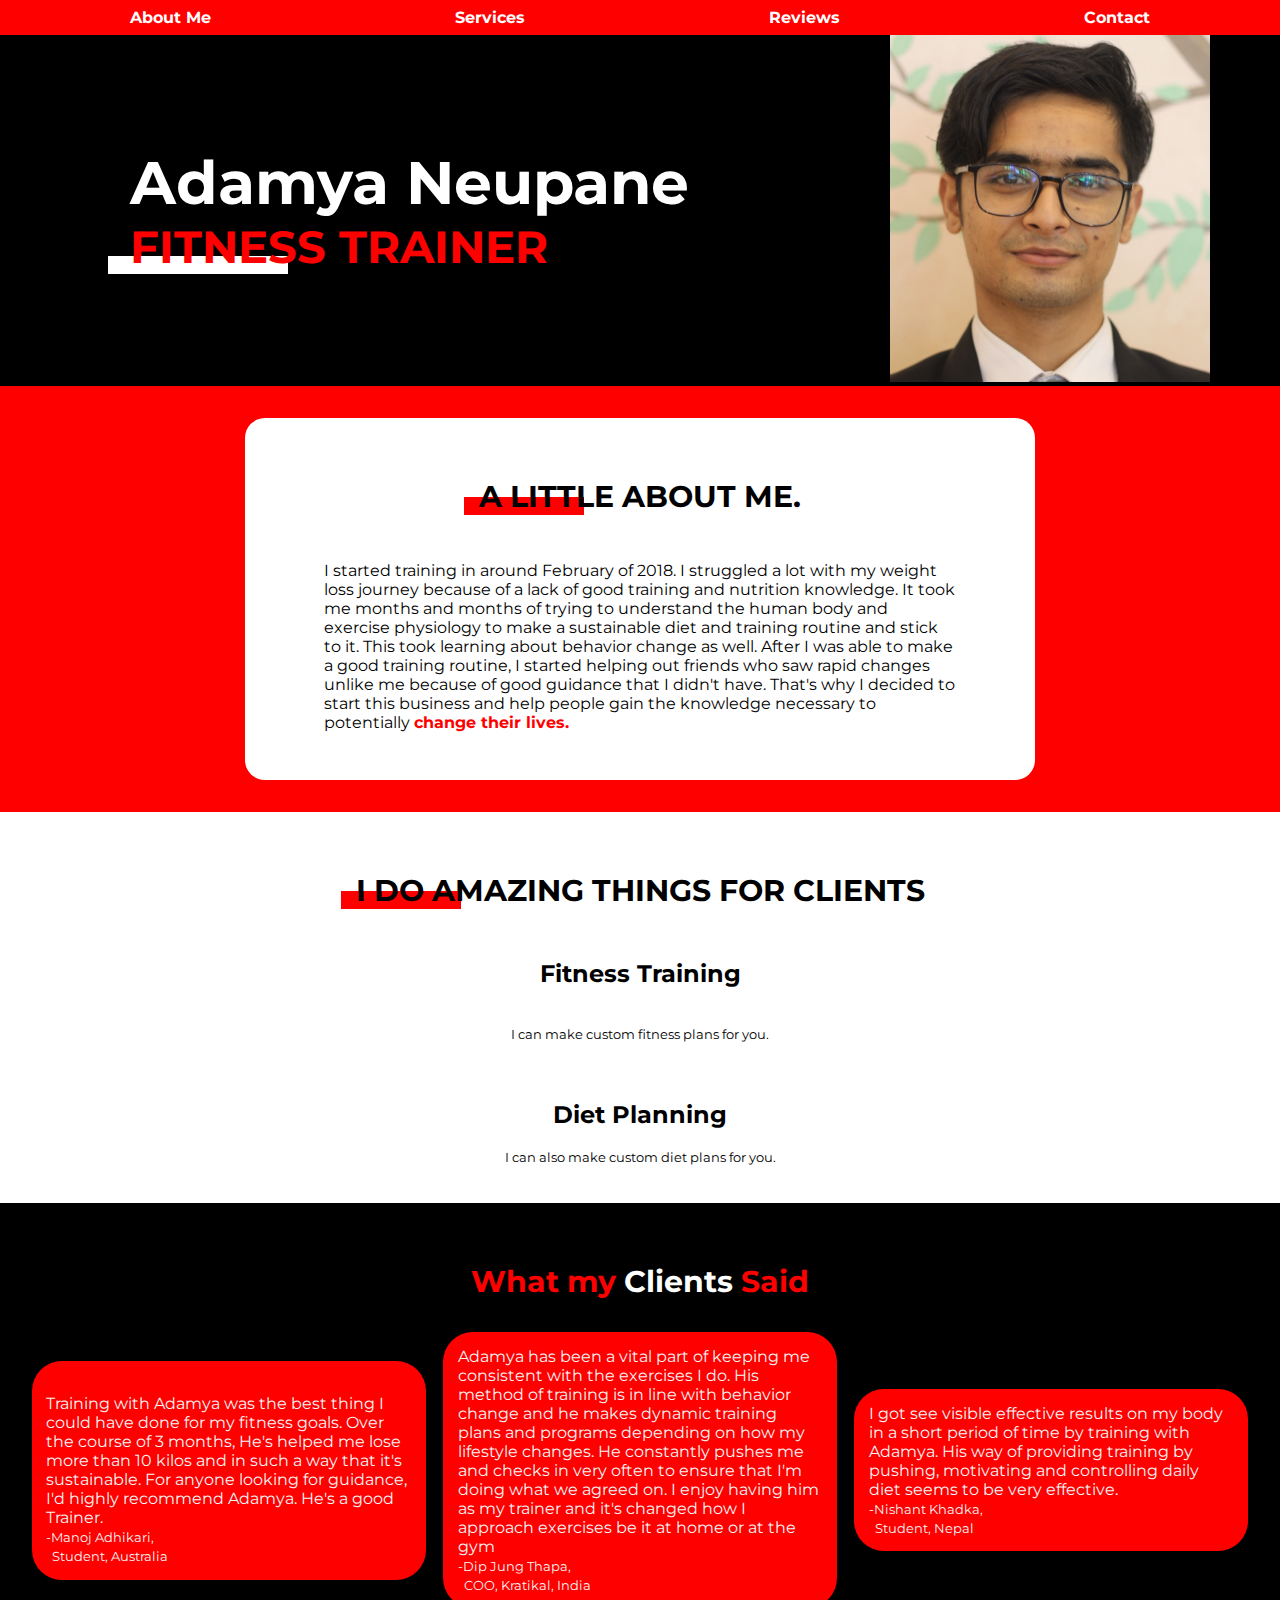
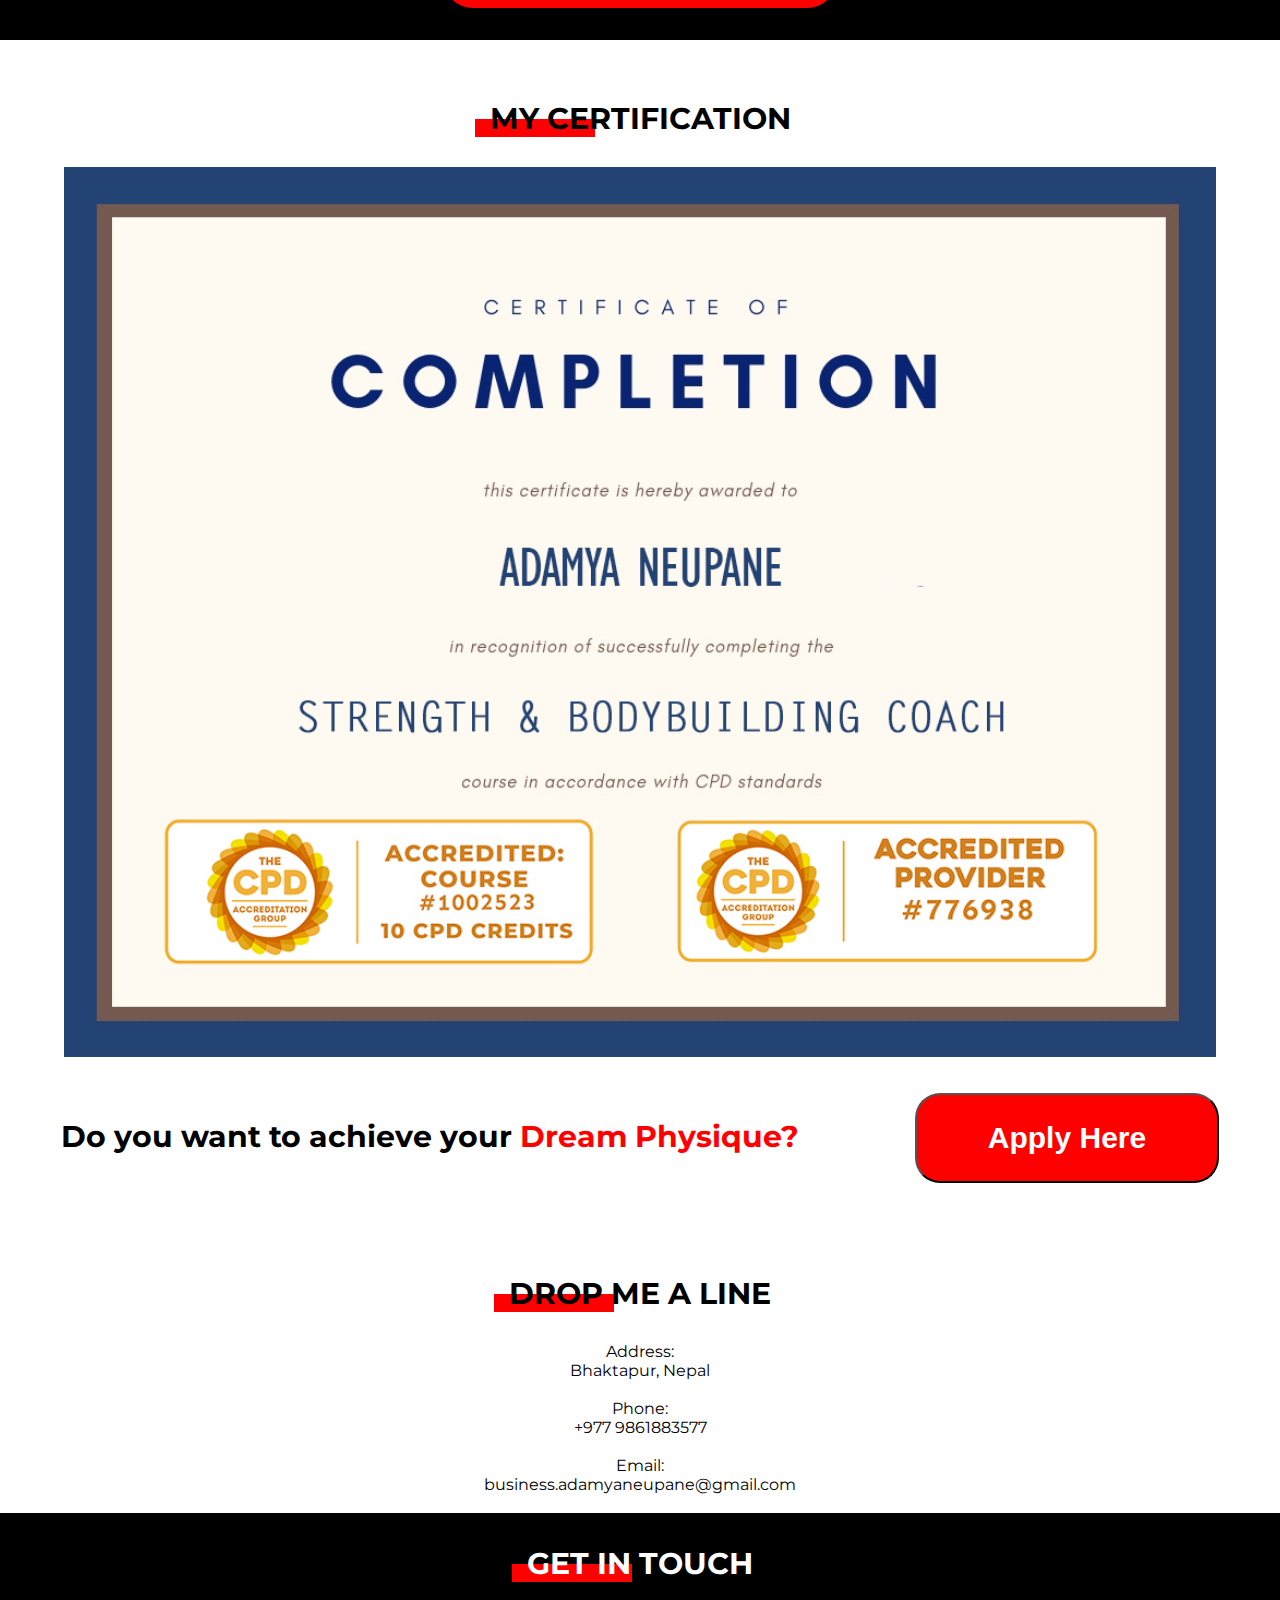
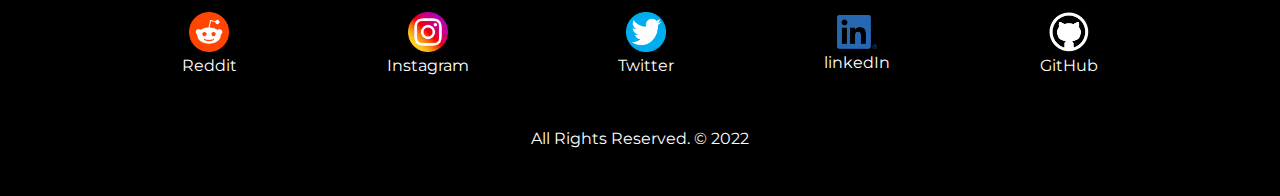
==== commit a79ccd2c: "changed message" ====
--- a/index.html
+++ b/index.html
@@ -106,8 +106,8 @@
 
     <section class="GoogleForm">
       <h2> Do you want to achieve your <em> Dream Physique? </em></h2>
-      <!-- a href="https://forms.gle/S96QCmJSuo4km8DV9" target="_blank" -->
-        <button class="form-button" onclick="Application()">
+      <a href="https://forms.gle/S96QCmJSuo4km8DV9" target="_blank">
+        <button class="form-button">
           <h2> Apply Here</h2>
         </div>
         </a>
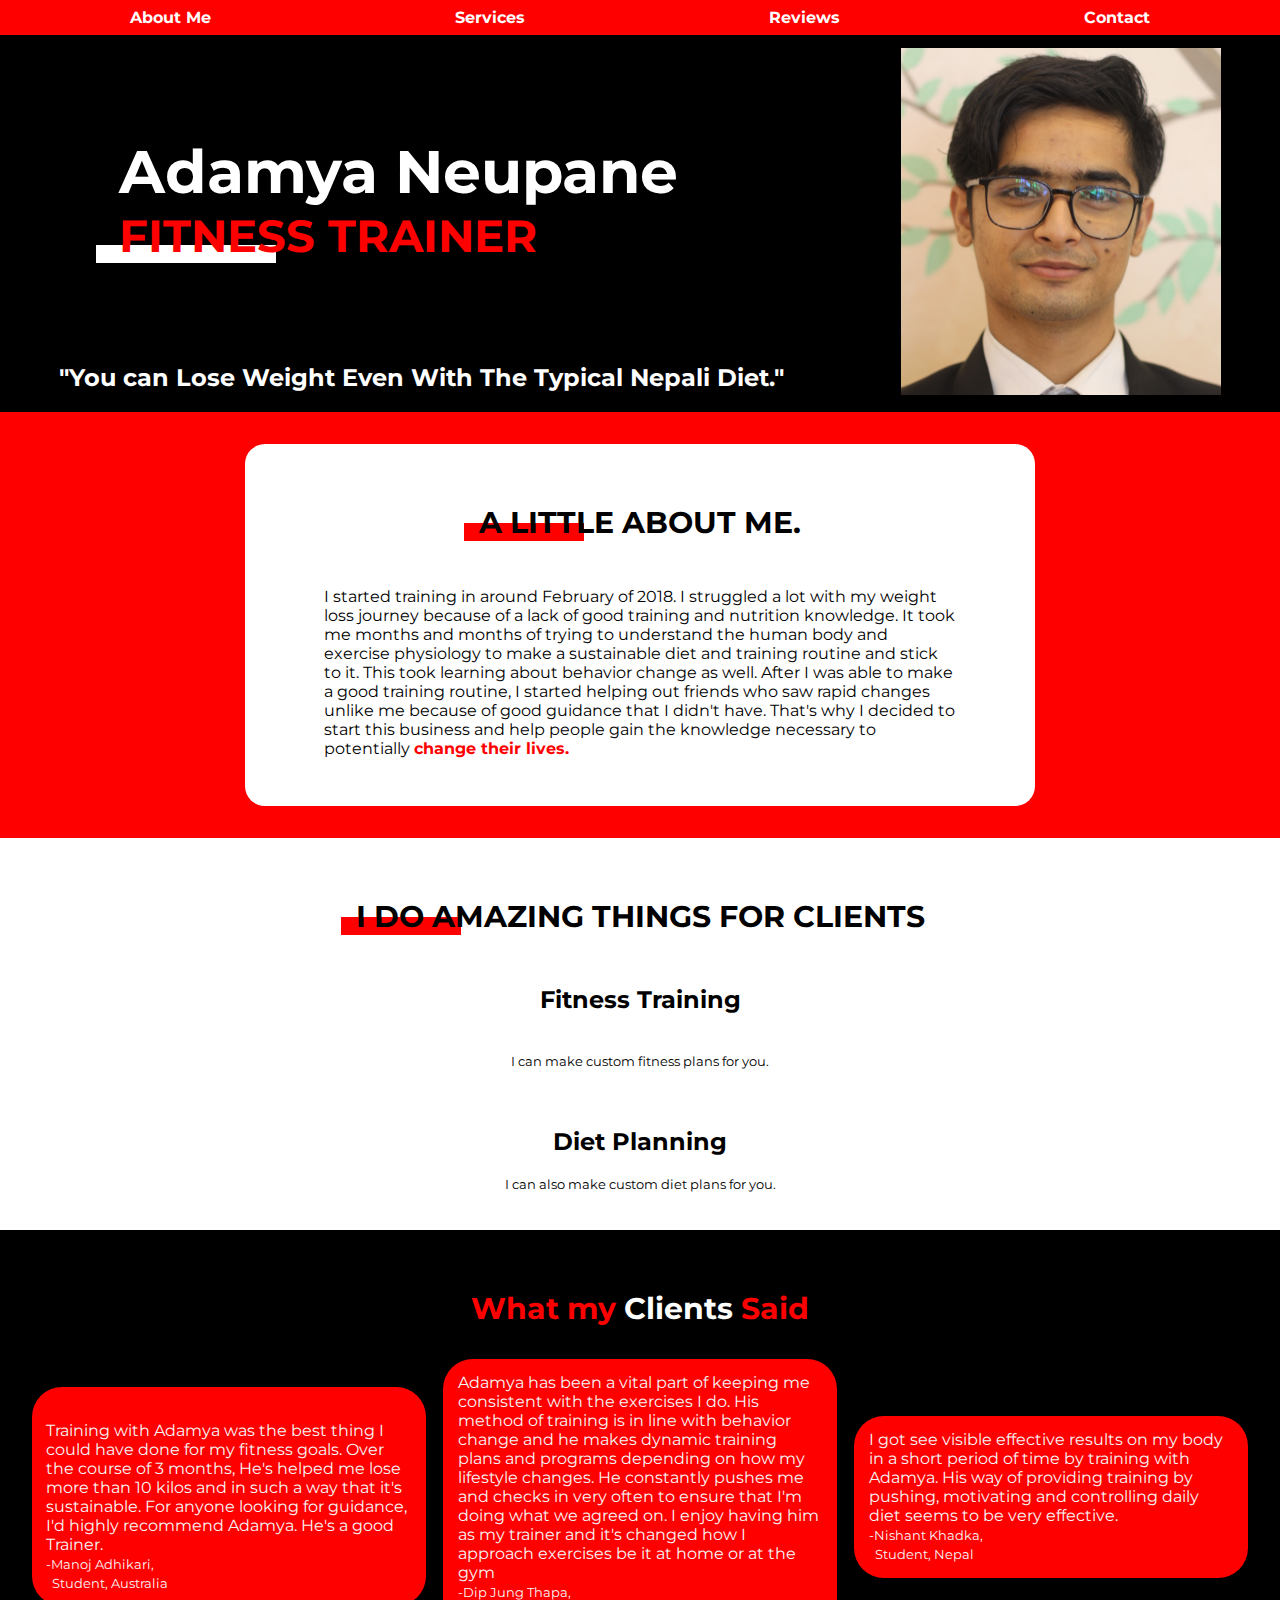
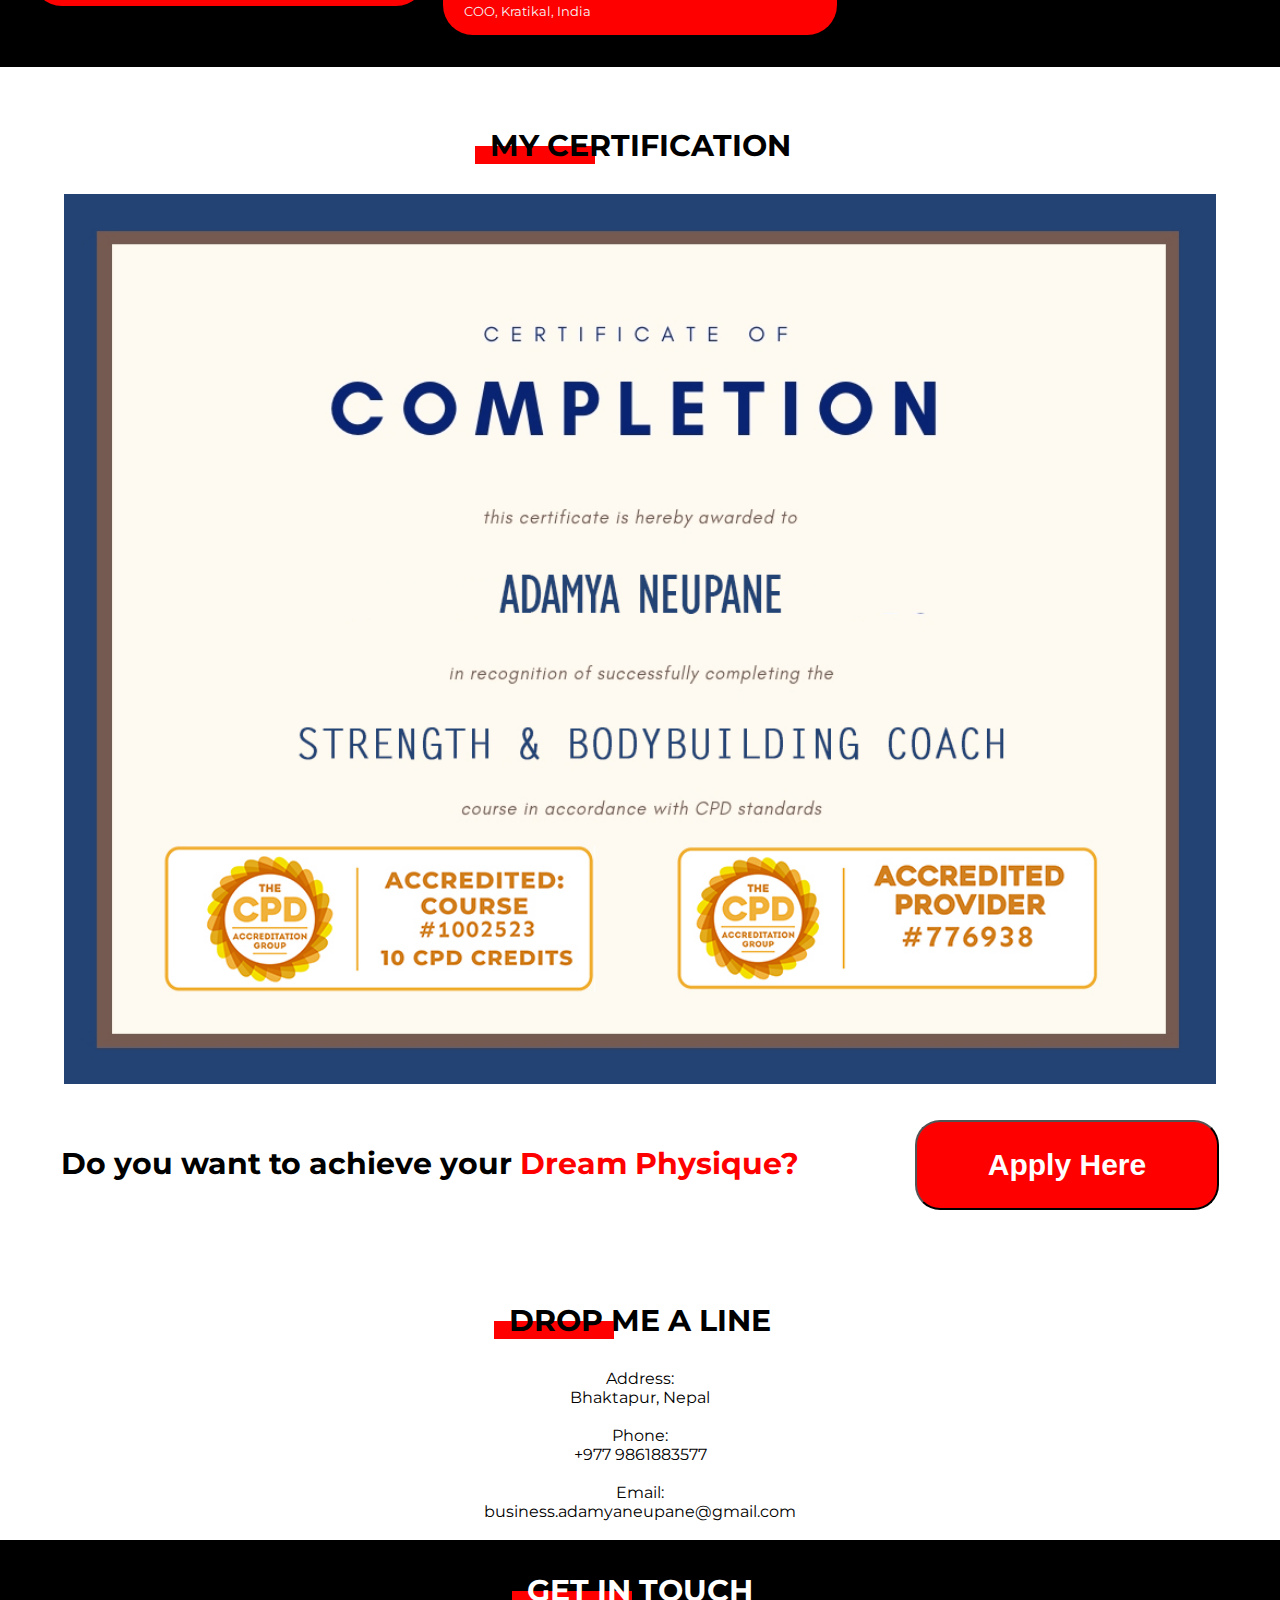
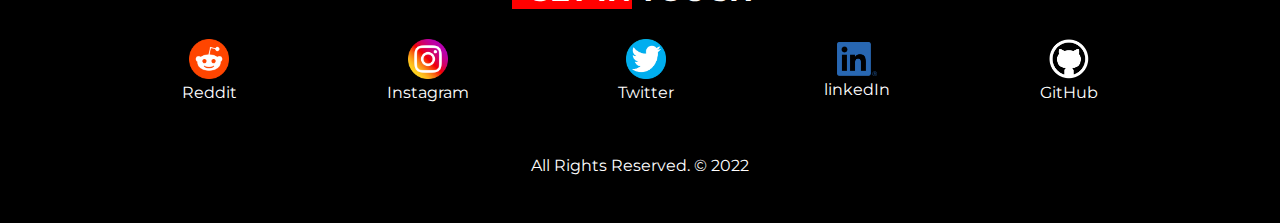
==== commit 824d4b65: "added tagline" ====
--- a/index.html
+++ b/index.html
@@ -21,6 +21,7 @@
         <h1>
           Adamya Neupane <br /><span class="trainer">Fitness Trainer</span>
         </h1>
+        <h2>"You can Lose Weight Even With The Typical Nepali Diet."</h2>
       </div>
       <div class="picture-main">
         <img src="Adamya_Neupane.JPG" alt="Picture of the trainer" />
